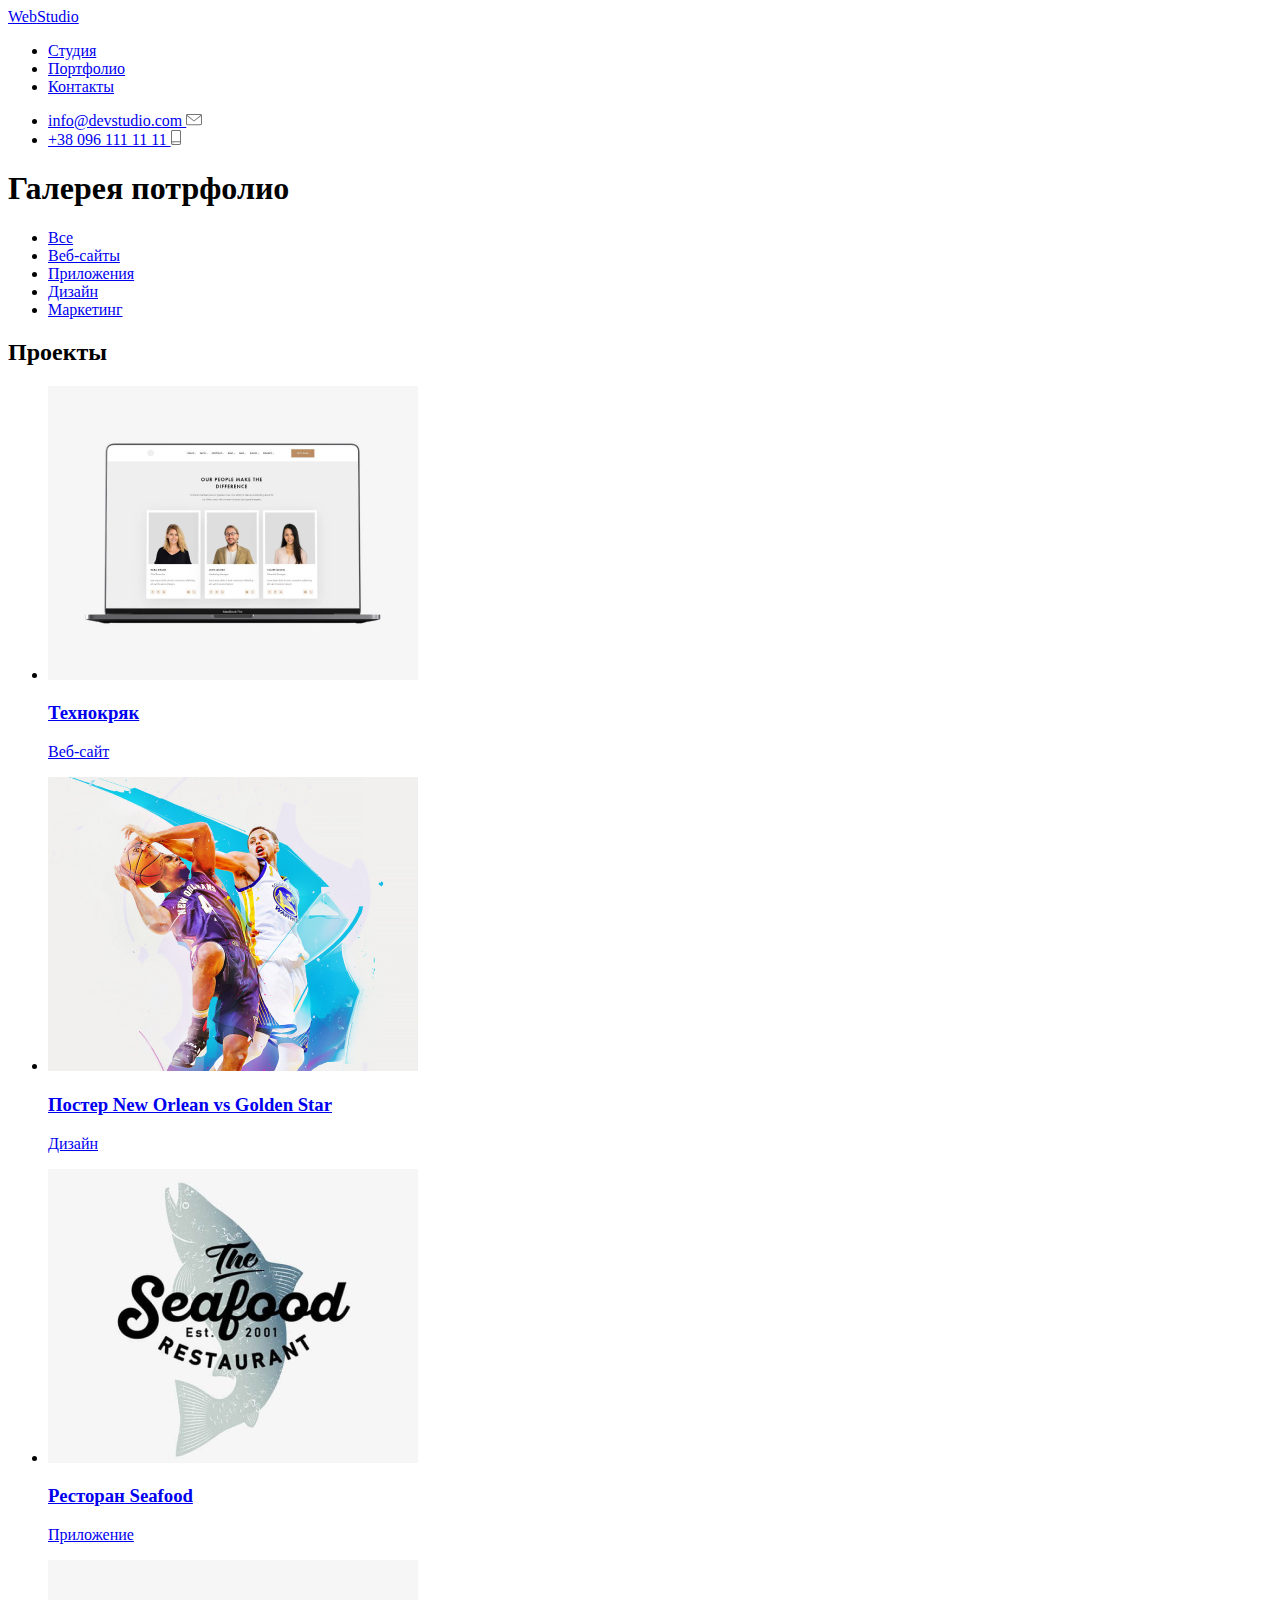
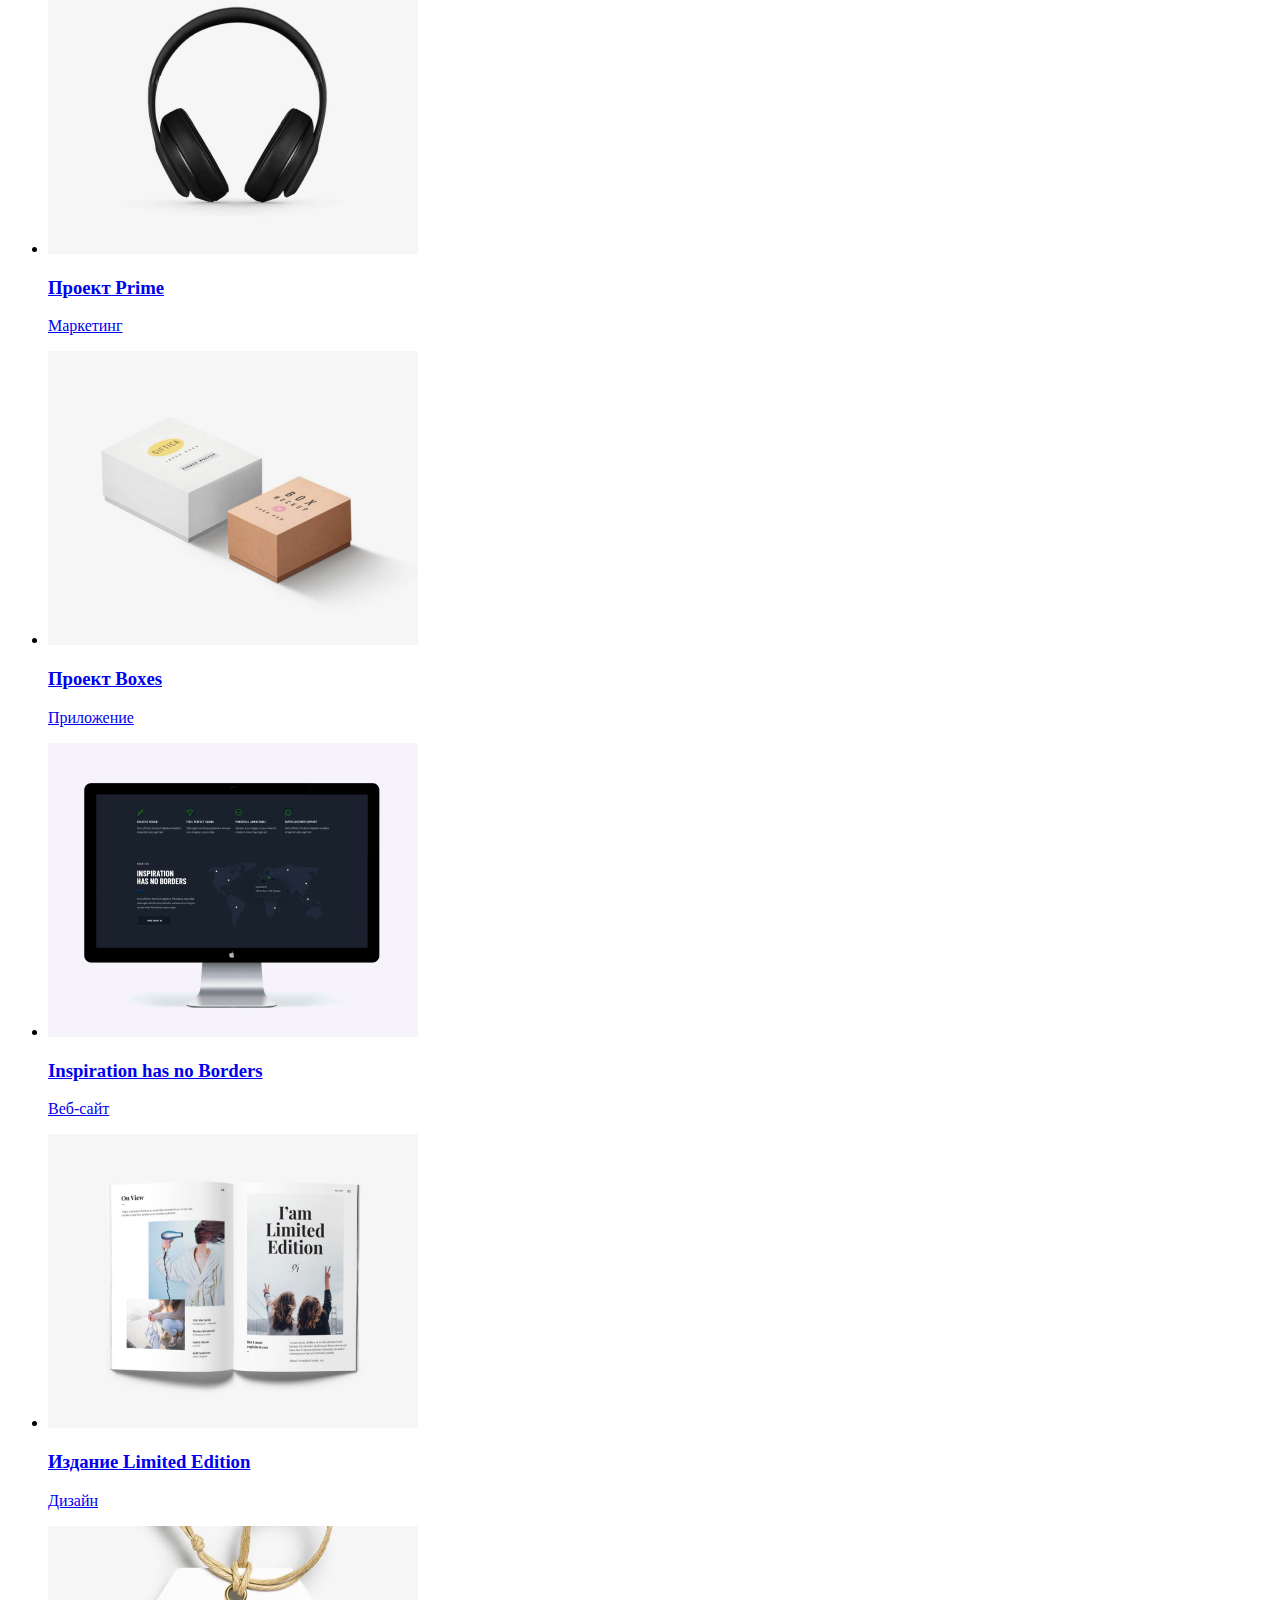
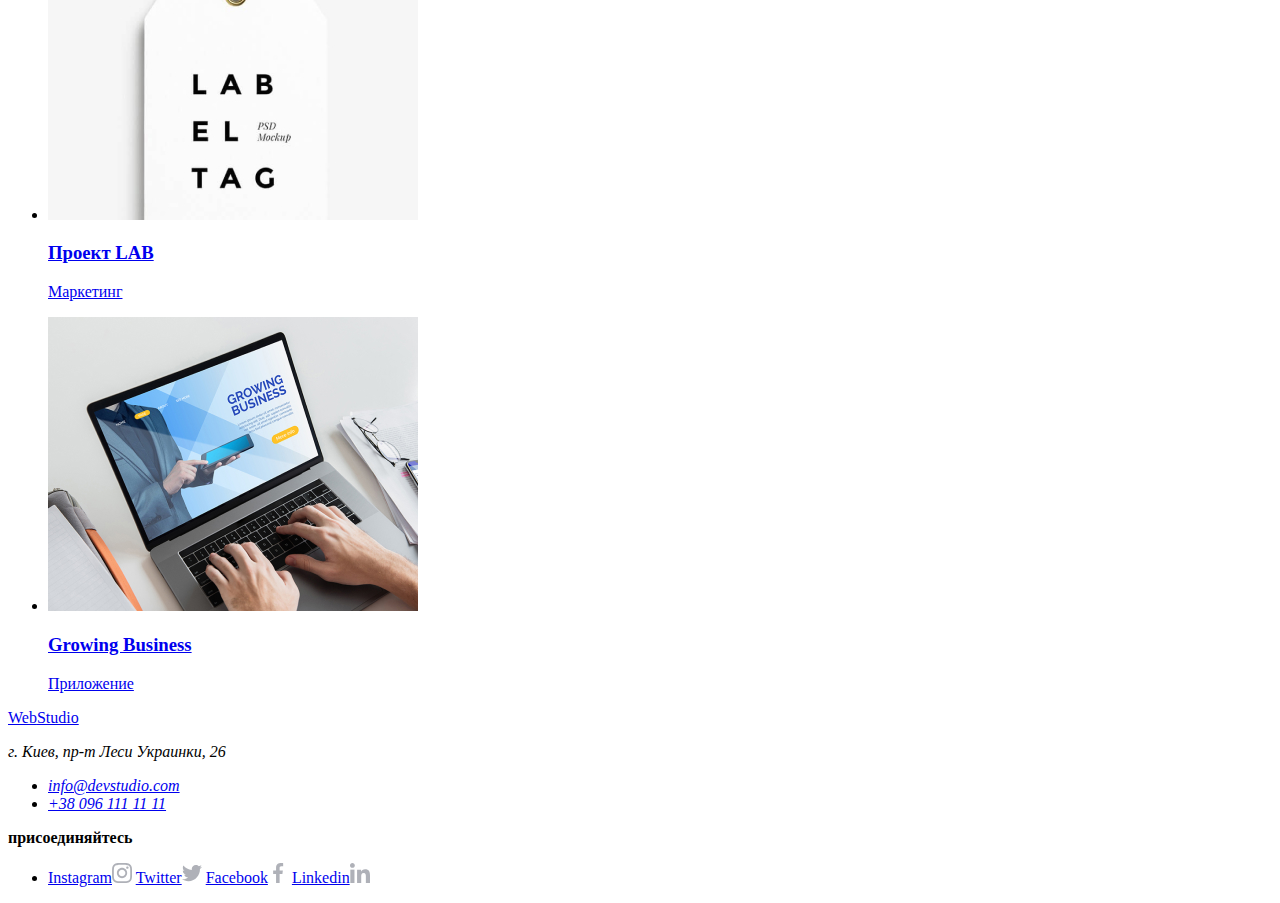
==== portfolio.html @ a134f8d4 "вёрстка Портфолио" ====
<!DOCTYPE html>
<html lang="ru">
  <head>
    <meta charset="UTF-8" />
    <meta name="viewport" content="width=device-width, initial-scale=1.0" />
    <title>Портфолио</title>
  </head>
  <body>
    <header>
      <nav>
        <a href="./index.html"> <span>Web</span>Studio </a>
        <ul>
          <li><a href="#">Студия</a></li>
          <li><a href="./portfolio.html">Портфолио</a></li>
          <li><a href="#">Контакты</a></li>
        </ul>
      </nav>
      <ul>
        <li>
          <a href="mailto:info@devstudio.com"
            >info@devstudio.com
            <img src="./images/envelope.svg" alt="Почта" />
          </a>
        </li>
        <li>
          <a href="tel:+380961111111"
            >+38 096 111 11 11
            <img src="./images/smartphone.svg" alt="Телефон" />
          </a>
        </li>
      </ul>
    </header>
    <main>
      <section>
        <!-- Скрытый заголовок -->
        <h1>Галерея потрфолио</h1>
        <nav>
          <ul>
            <li><a href="#">Все</a></li>
            <li><a href="#">Веб-сайты</a></li>
            <li><a href="#">Приложения</a></li>
            <li><a href="#">Дизайн</a></li>
            <li><a href="#">Маркетинг</a></li>
          </ul>
        </nav>
      </section>
      <section>
        <!-- Скрытый заголовок -->
        <h2>Проекты</h2>
        <nav>
          <ul>
            <li>
              <a href="#"
                ><img
                  src="./jpg-images/portfolio/img-(0).jpg"
                  alt="Технокряк"
                  width="370"
                  height="294"
                />
                <h3>Технокряк</h3>
                <p>Веб-сайт</p>
              </a>
            </li>
          </ul>
          <ul>
            <li>
              <a href="#"
                ><img
                  src="./jpg-images/portfolio/img-(1).jpg"
                  alt="Постер New Orlean vs Golden Star"
                  width="370"
                  height="294"
                />
                <h3>Постер New Orlean vs Golden Star</h3>
                <p>Дизайн</p>
              </a>
            </li>
          </ul>
          <ul>
            <li>
              <a href="#"
                ><img
                  src="./jpg-images/portfolio/img-(2).jpg"
                  alt="Ресторан Seafood"
                  width="370"
                  height="294"
                />
                <h3>Ресторан Seafood</h3>
                <p>Приложение</p>
              </a>
            </li>
          </ul>
          <ul>
            <li>
              <a href="#"
                ><img
                  src="./jpg-images/portfolio/img-(3).jpg"
                  alt="Проект Prime"
                  width="370"
                  height="294"
                />
                <h3>Проект Prime</h3>
                <p>Маркетинг</p>
              </a>
            </li>
          </ul>
          <ul>
            <li>
              <a href="#"
                ><img
                  src="./jpg-images/portfolio/img-(4).jpg"
                  alt="Технокряк"
                  width="370"
                  height="294"
                />
                <h3>Проект Boxes</h3>
                <p>Приложение</p>
              </a>
            </li>
          </ul>
          <ul>
            <li>
              <a href="#"
                ><img
                  src="./jpg-images/portfolio/img-(5).jpg"
                  alt="Inspiration has no Borders"
                  width="370"
                  height="294"
                />
                <h3>Inspiration has no Borders</h3>
                <p>Веб-сайт</p>
              </a>
            </li>
          </ul>
          <ul>
            <li>
              <a href="#"
                ><img
                  src="./jpg-images/portfolio/img-(6).jpg"
                  alt="Издание Limited Edition"
                  width="370"
                  height="294"
                />
                <h3>Издание Limited Edition</h3>
                <p>Дизайн</p>
              </a>
            </li>
          </ul>
          <ul>
            <li>
              <a href="#"
                ><img
                  src="./jpg-images/portfolio/img-(7).jpg"
                  alt="Проект LAB"
                  width="370"
                  height="294"
                />
                <h3>Проект LAB</h3>
                <p>Маркетинг</p>
              </a>
            </li>
          </ul>
          <ul>
            <li>
              <a href="#"
                ><img
                  src="./jpg-images/portfolio/img-(8).jpg"
                  alt="Growing Business"
                  width="370"
                  height="294"
                />
                <h3>Growing Business</h3>
                <p>Приложение</p>
              </a>
            </li>
          </ul>
        </nav>
      </section>
    </main>
    <footer>
      <div>
        <a href="./index.html"> <span>Web</span>Studio </a>
        <address>
          <p>г. Киев, пр-т Леси Украинки, 26</p>
          <ul>
            <li>
              <a href="mailto:info@devstudio.com ">info@devstudio.com</a>
            </li>
            <li>
              <a href="tel:+380961111111">+38 096 111 11 11 </a>
            </li>
          </ul>
        </address>
      </div>
      <div>
        <b>присоединяйтесь</b>
        <ul>
          <li>
            <a href="#" target="_blank" rel="noopened noreferrer"
              >Instagram<img src="./images/instagram2.svg" alt=""
            /></a>
            <a href="#" target="_blank" rel="noopened noreferrer"
              >Twitter<img src="./images/twitter1.svg" alt=""
            /></a>
            <a href="#" target="_blank" rel="noopened noreferrer"
              >Facebook<img src="./images/facebook1.svg" alt=""
            /></a>
            <a href="#" target="_blank" rel="noopened noreferrer"
              >Linkedin<img src="./images/linkedin1.svg" alt=""
            /></a>
          </li>
        </ul>
      </div>
      <!-- Форму подписки в футере пока не размечаю -->
    </footer>
  </body>
</html>
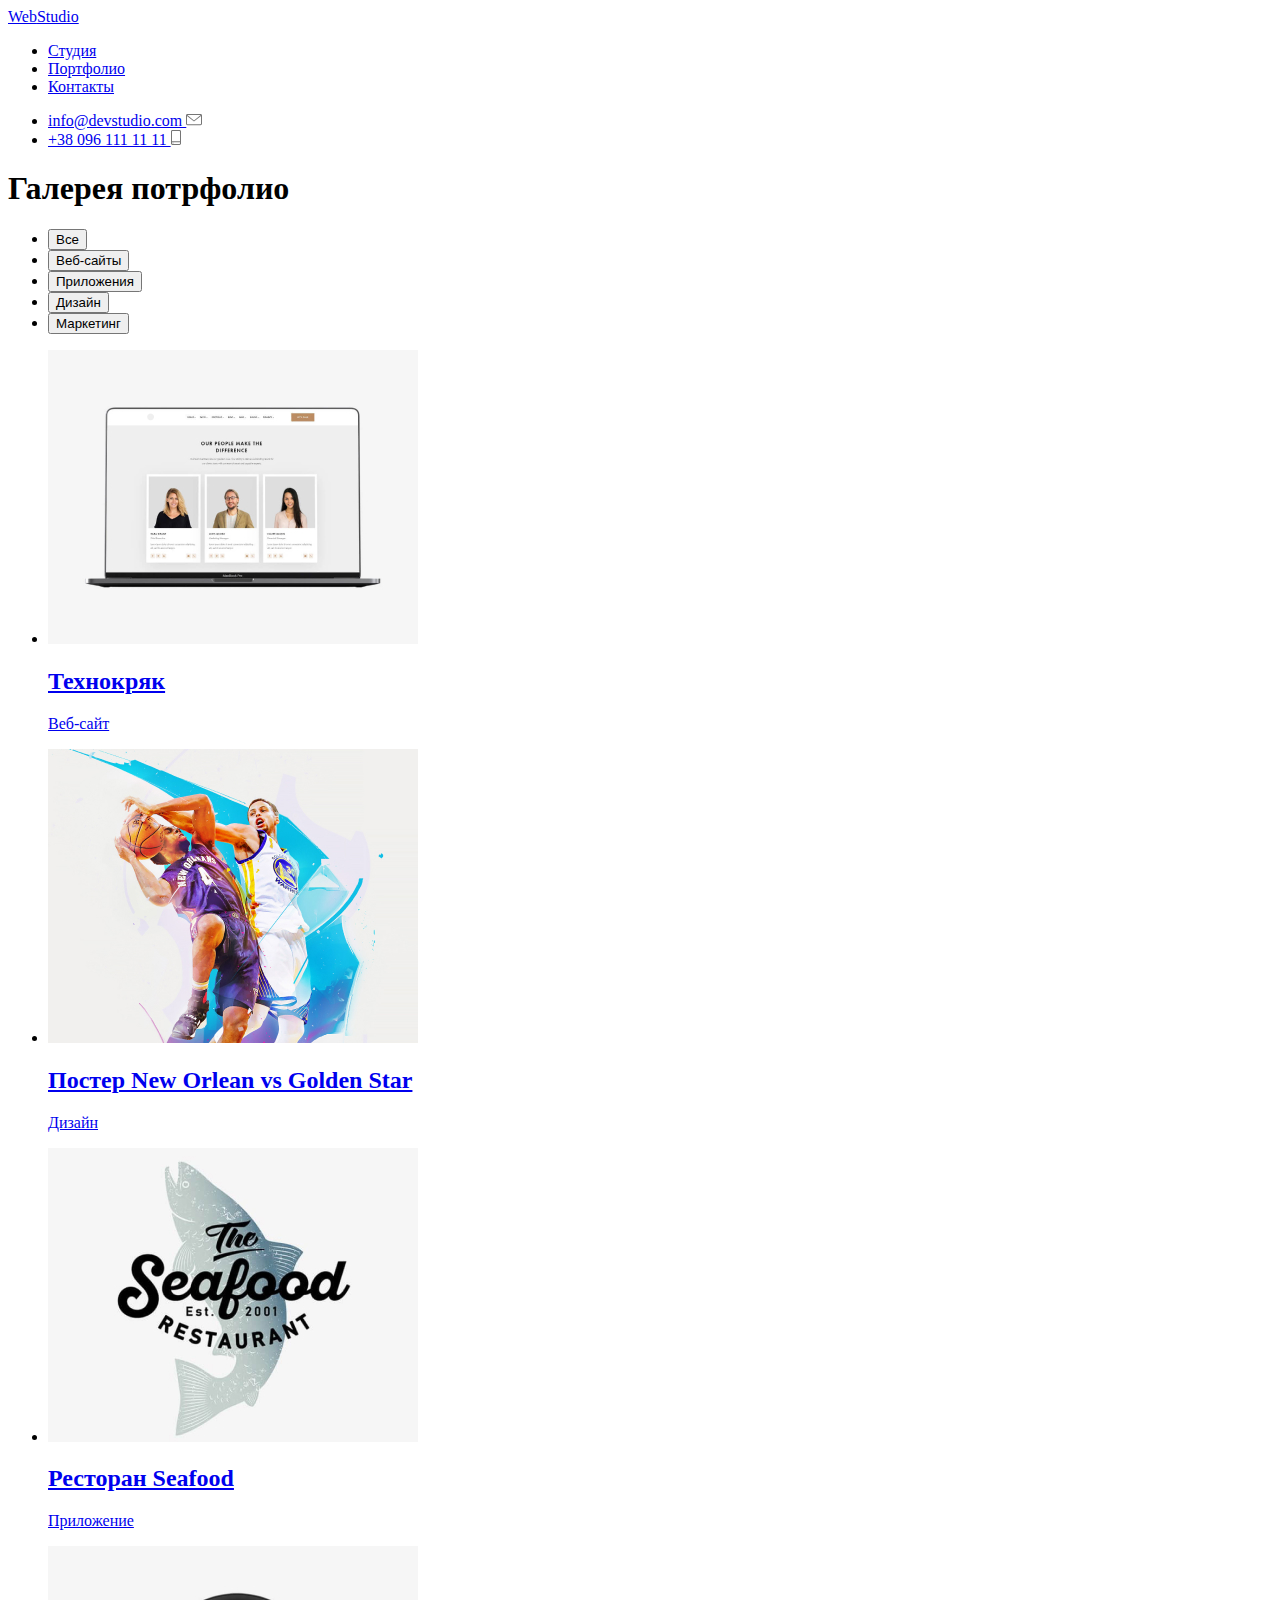
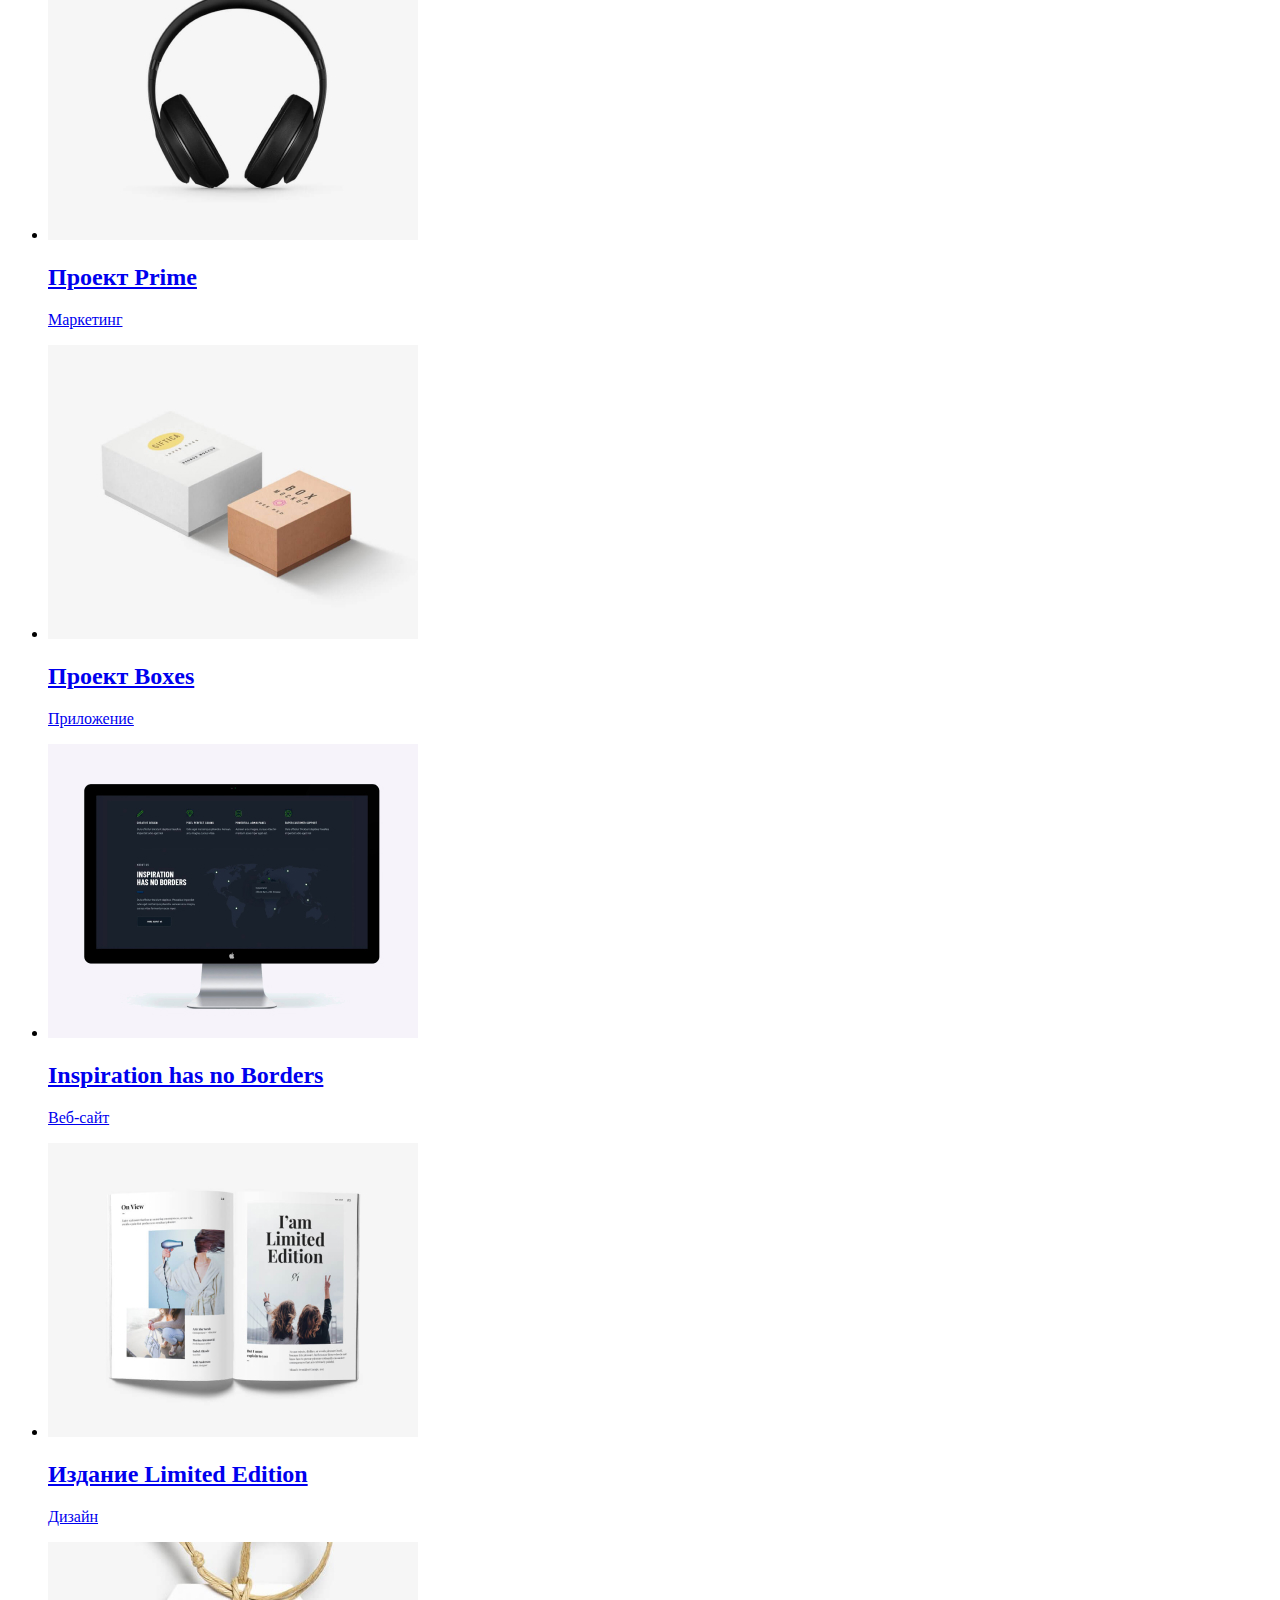
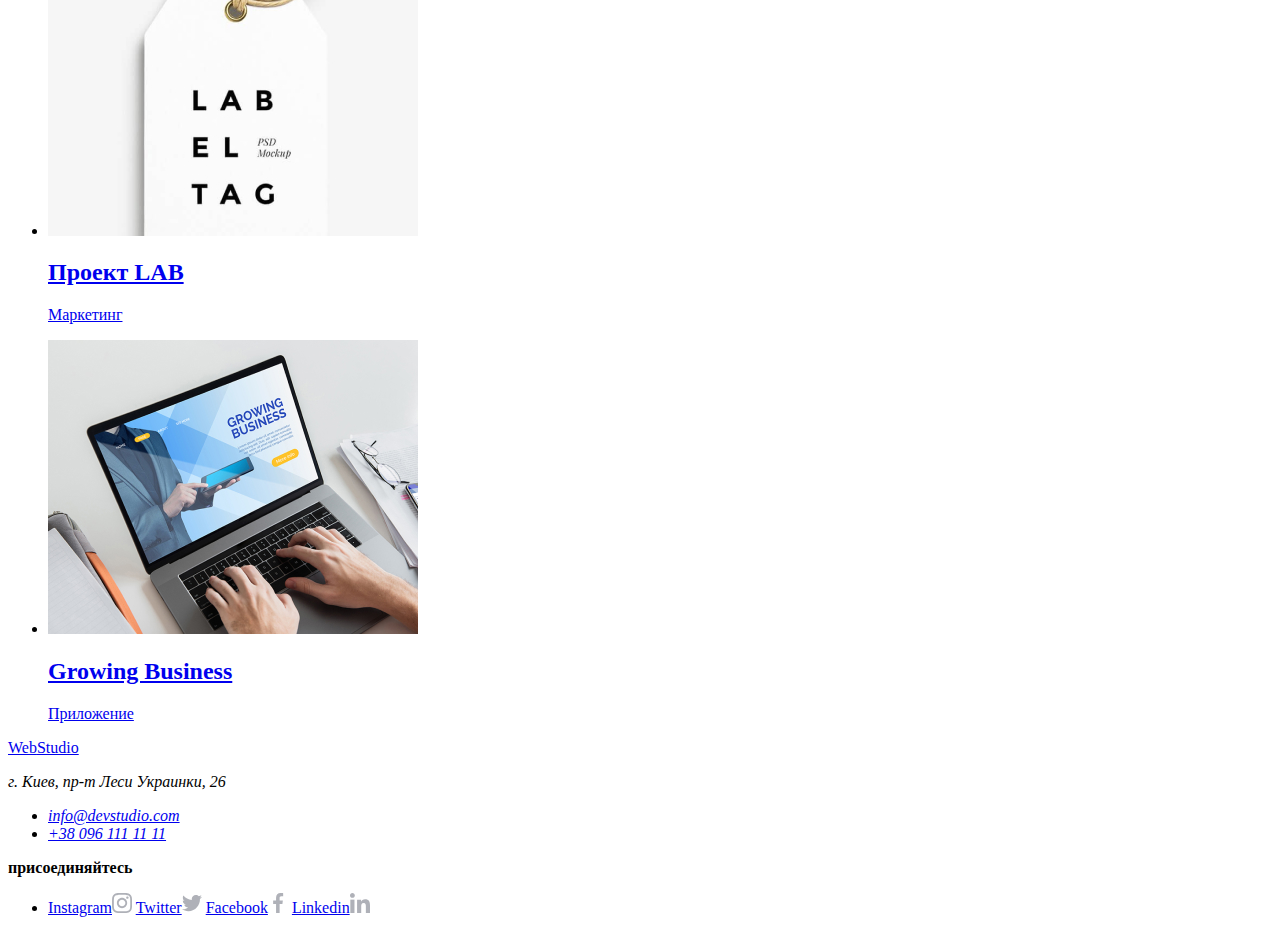
==== commit 973c46fd: "Update portfolio.html" ====
--- a/portfolio.html
+++ b/portfolio.html
@@ -36,18 +36,12 @@
         <h1>Галерея потрфолио</h1>
         <nav>
           <ul>
-            <li><a href="#">Все</a></li>
-            <li><a href="#">Веб-сайты</a></li>
-            <li><a href="#">Приложения</a></li>
-            <li><a href="#">Дизайн</a></li>
-            <li><a href="#">Маркетинг</a></li>
-          </ul>
-        </nav>
-      </section>
-      <section>
-        <!-- Скрытый заголовок -->
-        <h2>Проекты</h2>
-        <nav>
+            <li><button type="button">Все</button></li>
+            <li><button type="button">Веб-сайты</button></li>
+            <li><button type="button">Приложения</button></li>
+            <li><button type="button">Дизайн</button></li>
+            <li><button type="button">Маркетинг</button></li>
+          </ul>
           <ul>
             <li>
               <a href="#"
@@ -57,8 +51,10 @@
                   width="370"
                   height="294"
                 />
-                <h3>Технокряк</h3>
+                <h2>Технокряк</h2>
                 <p>Веб-сайт</p>
+                <!-- Переходы и анимации -->
+                <p></p>
               </a>
             </li>
           </ul>
@@ -71,8 +67,10 @@
                   width="370"
                   height="294"
                 />
-                <h3>Постер New Orlean vs Golden Star</h3>
+                <h2>Постер New Orlean vs Golden Star</h2>
                 <p>Дизайн</p>
+                <!-- Переходы и анимации -->
+                <p></p>
               </a>
             </li>
           </ul>
@@ -85,8 +83,10 @@
                   width="370"
                   height="294"
                 />
-                <h3>Ресторан Seafood</h3>
+                <h2>Ресторан Seafood</h2>
                 <p>Приложение</p>
+                <!-- Переходы и анимации -->
+                <p></p>
               </a>
             </li>
           </ul>
@@ -99,8 +99,10 @@
                   width="370"
                   height="294"
                 />
-                <h3>Проект Prime</h3>
+                <h2>Проект Prime</h2>
                 <p>Маркетинг</p>
+                <!-- Переходы и анимации -->
+                <p></p>
               </a>
             </li>
           </ul>
@@ -113,8 +115,10 @@
                   width="370"
                   height="294"
                 />
-                <h3>Проект Boxes</h3>
+                <h2>Проект Boxes</h2>
                 <p>Приложение</p>
+                <!-- Переходы и анимации -->
+                <p></p>
               </a>
             </li>
           </ul>
@@ -127,8 +131,10 @@
                   width="370"
                   height="294"
                 />
-                <h3>Inspiration has no Borders</h3>
+                <h2>Inspiration has no Borders</h2>
                 <p>Веб-сайт</p>
+                <!-- Переходы и анимации -->
+                <p></p>
               </a>
             </li>
           </ul>
@@ -141,8 +147,10 @@
                   width="370"
                   height="294"
                 />
-                <h3>Издание Limited Edition</h3>
+                <h2>Издание Limited Edition</h2>
                 <p>Дизайн</p>
+                <!-- Переходы и анимации -->
+                <p></p>
               </a>
             </li>
           </ul>
@@ -155,8 +163,10 @@
                   width="370"
                   height="294"
                 />
-                <h3>Проект LAB</h3>
+                <h2>Проект LAB</h2>
                 <p>Маркетинг</p>
+                <!-- Переходы и анимации -->
+                <p></p>
               </a>
             </li>
           </ul>
@@ -169,8 +179,10 @@
                   width="370"
                   height="294"
                 />
-                <h3>Growing Business</h3>
+                <h2>Growing Business</h2>
                 <p>Приложение</p>
+                <!-- Переходы и анимации -->
+                <p></p>
               </a>
             </li>
           </ul>
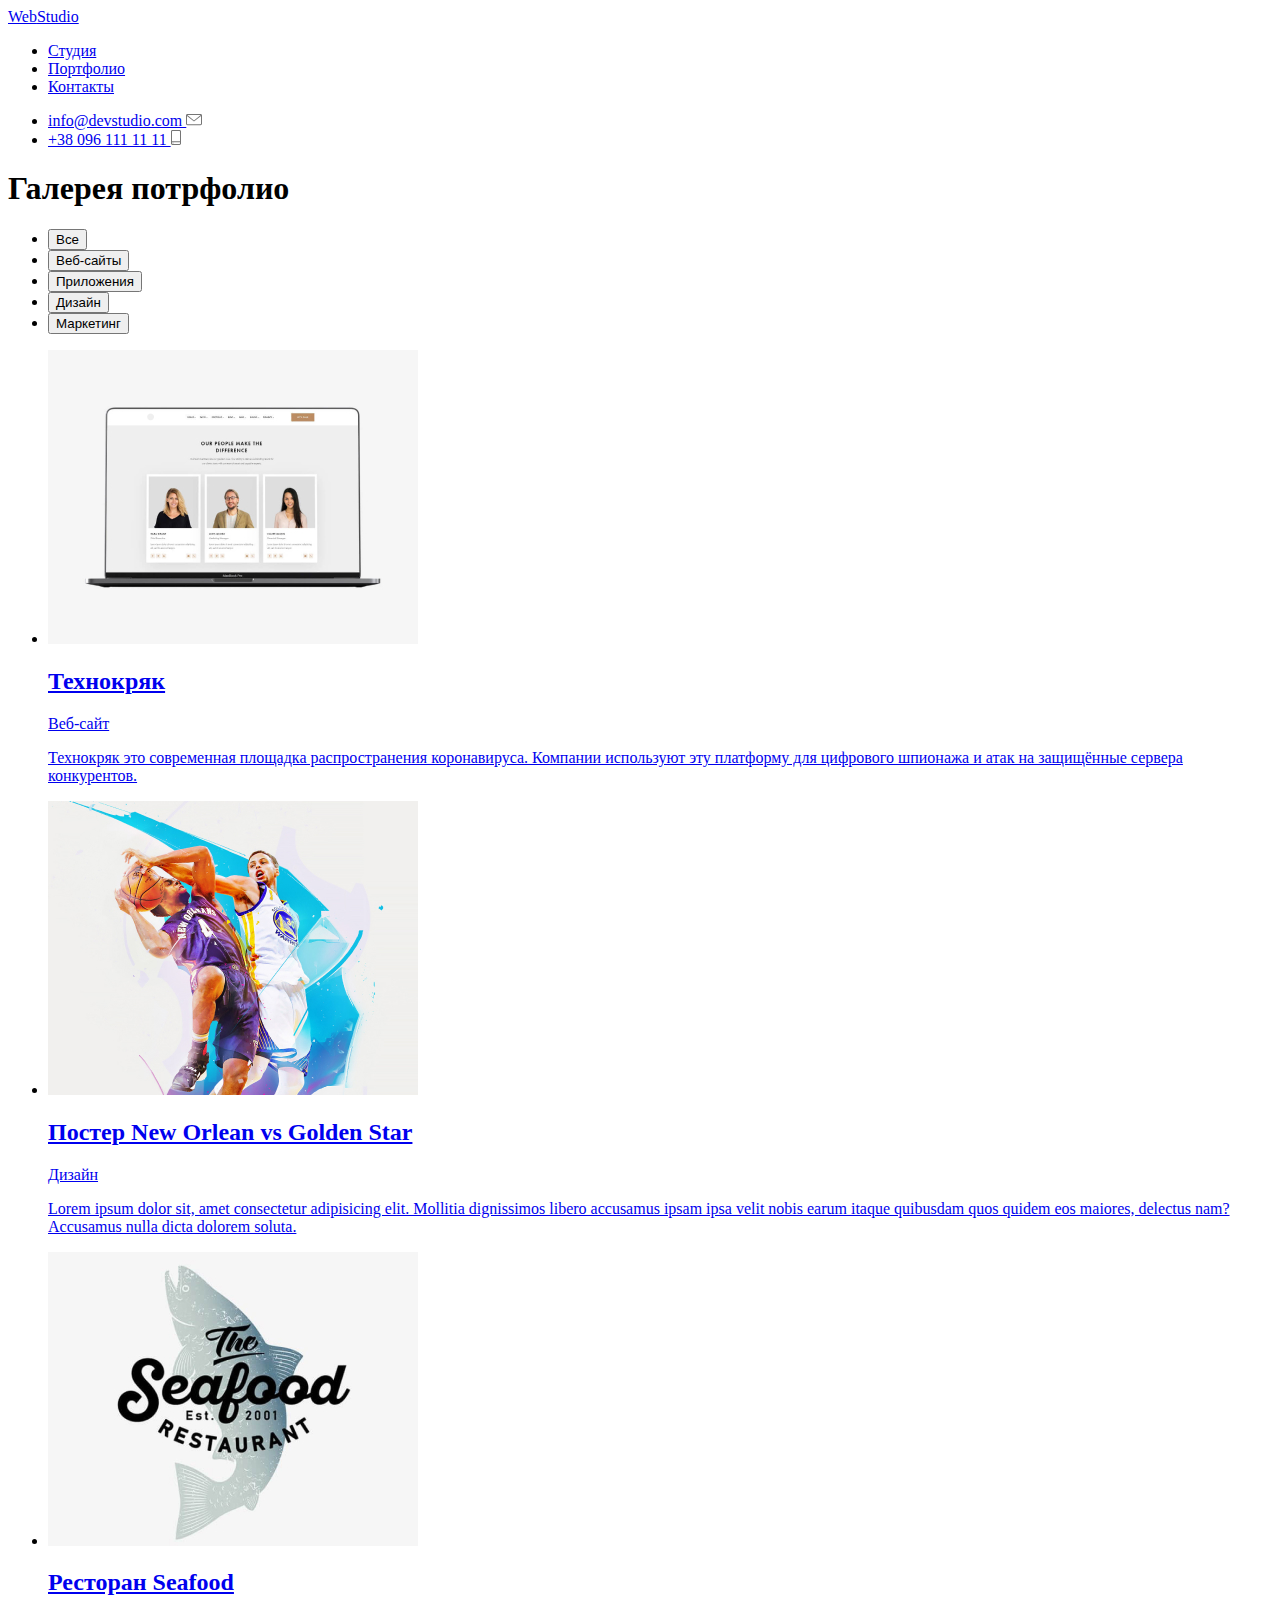
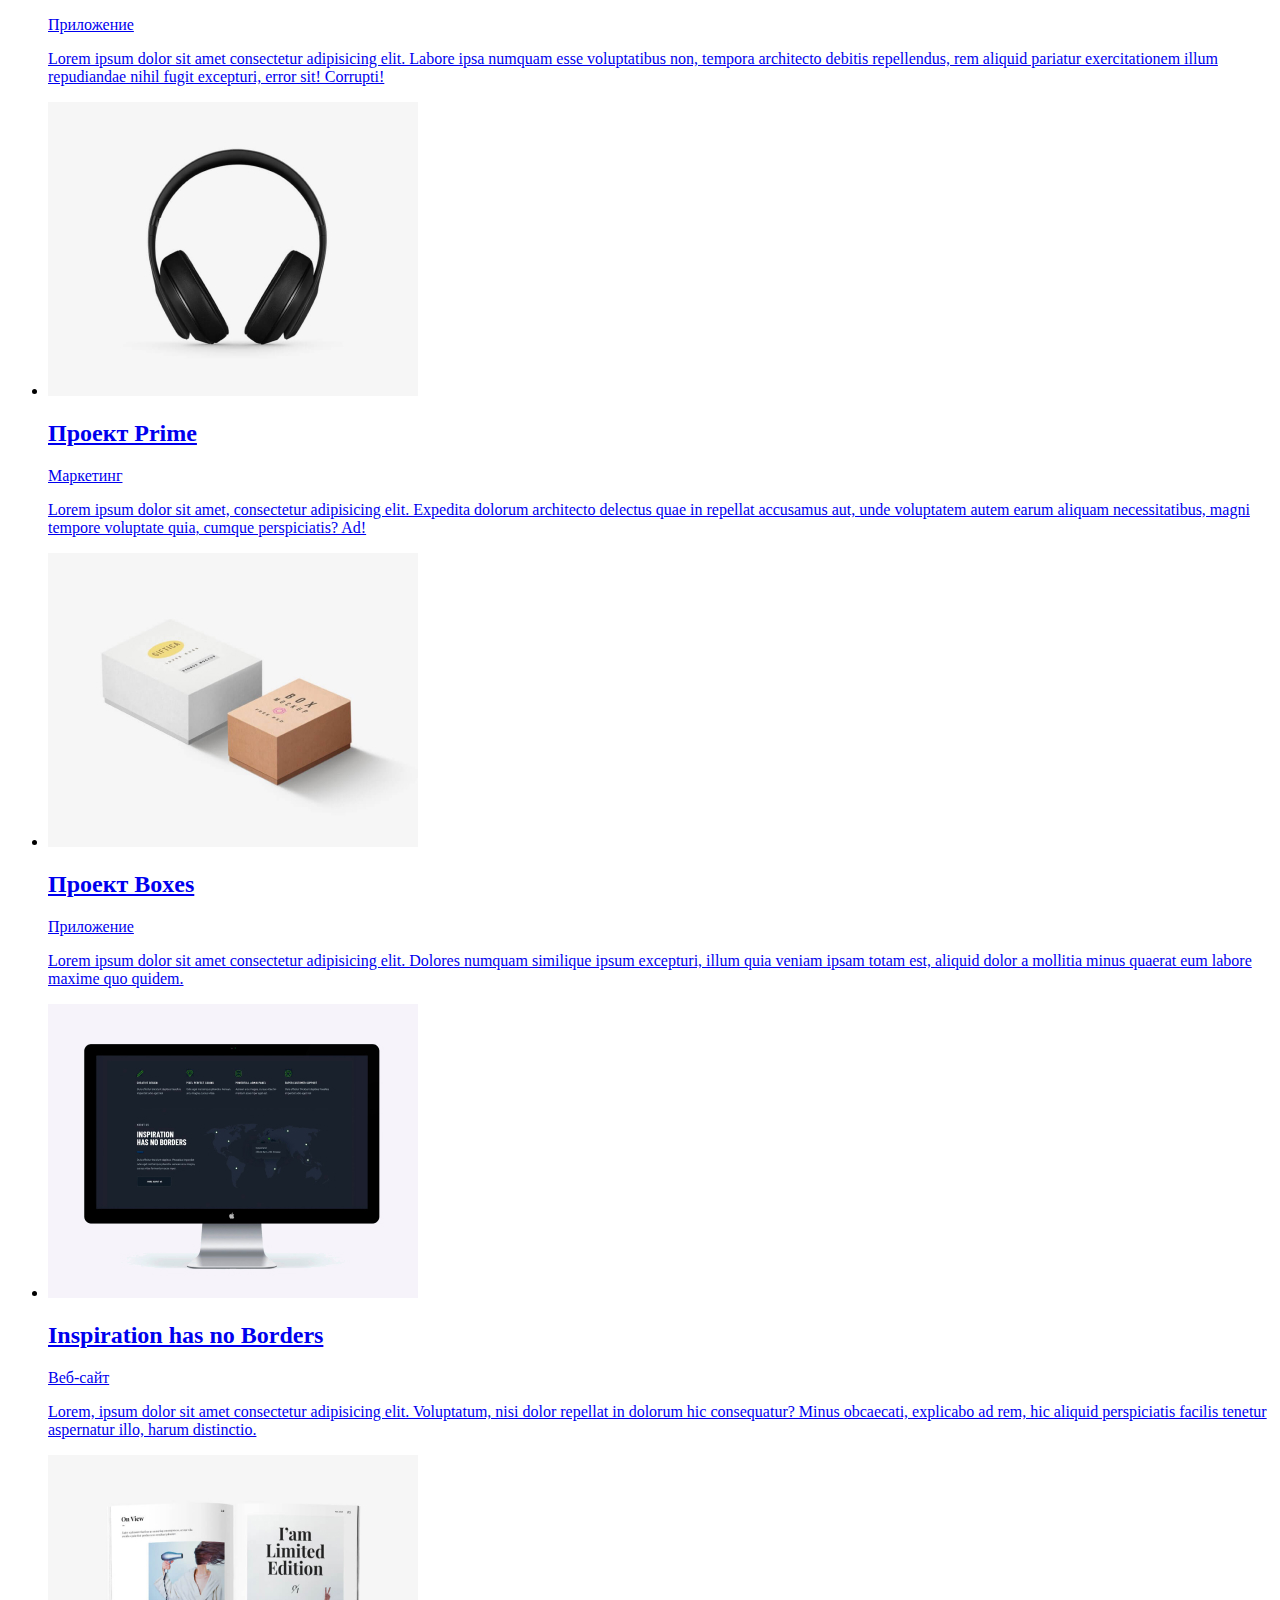
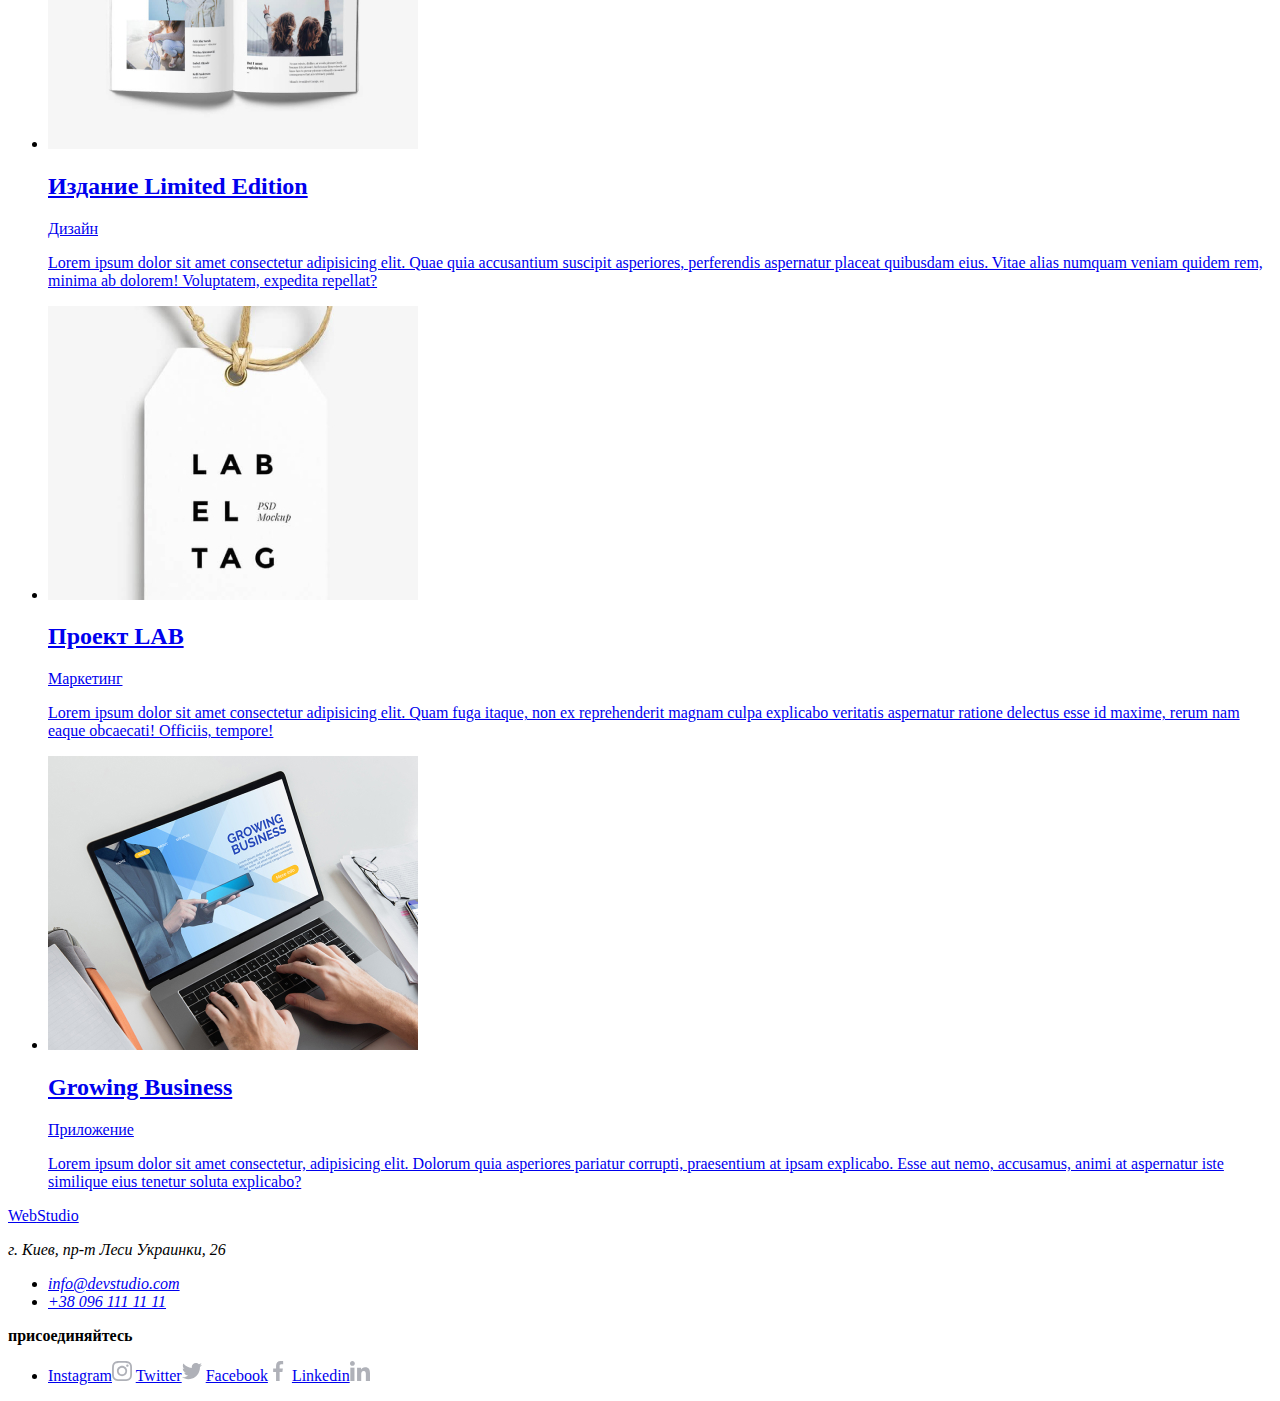
==== commit 2150bf63: "Update portfolio.html" ====
--- a/portfolio.html
+++ b/portfolio.html
@@ -54,7 +54,11 @@
                 <h2>Технокряк</h2>
                 <p>Веб-сайт</p>
                 <!-- Переходы и анимации -->
-                <p></p>
+                <p>
+                  Технокряк это современная площадка распространения
+                  коронавируса. Компании используют эту платформу для цифрового
+                  шпионажа и атак на защищённые сервера конкурентов.
+                </p>
               </a>
             </li>
           </ul>
@@ -70,7 +74,12 @@
                 <h2>Постер New Orlean vs Golden Star</h2>
                 <p>Дизайн</p>
                 <!-- Переходы и анимации -->
-                <p></p>
+                <p>
+                  Lorem ipsum dolor sit, amet consectetur adipisicing elit.
+                  Mollitia dignissimos libero accusamus ipsam ipsa velit nobis
+                  earum itaque quibusdam quos quidem eos maiores, delectus nam?
+                  Accusamus nulla dicta dolorem soluta.
+                </p>
               </a>
             </li>
           </ul>
@@ -86,7 +95,12 @@
                 <h2>Ресторан Seafood</h2>
                 <p>Приложение</p>
                 <!-- Переходы и анимации -->
-                <p></p>
+                <p>
+                  Lorem ipsum dolor sit amet consectetur adipisicing elit.
+                  Labore ipsa numquam esse voluptatibus non, tempora architecto
+                  debitis repellendus, rem aliquid pariatur exercitationem illum
+                  repudiandae nihil fugit excepturi, error sit! Corrupti!
+                </p>
               </a>
             </li>
           </ul>
@@ -102,7 +116,13 @@
                 <h2>Проект Prime</h2>
                 <p>Маркетинг</p>
                 <!-- Переходы и анимации -->
-                <p></p>
+                <p>
+                  Lorem ipsum dolor sit amet, consectetur adipisicing elit.
+                  Expedita dolorum architecto delectus quae in repellat
+                  accusamus aut, unde voluptatem autem earum aliquam
+                  necessitatibus, magni tempore voluptate quia, cumque
+                  perspiciatis? Ad!
+                </p>
               </a>
             </li>
           </ul>
@@ -118,7 +138,12 @@
                 <h2>Проект Boxes</h2>
                 <p>Приложение</p>
                 <!-- Переходы и анимации -->
-                <p></p>
+                <p>
+                  Lorem ipsum dolor sit amet consectetur adipisicing elit.
+                  Dolores numquam similique ipsum excepturi, illum quia veniam
+                  ipsam totam est, aliquid dolor a mollitia minus quaerat eum
+                  labore maxime quo quidem.
+                </p>
               </a>
             </li>
           </ul>
@@ -134,7 +159,12 @@
                 <h2>Inspiration has no Borders</h2>
                 <p>Веб-сайт</p>
                 <!-- Переходы и анимации -->
-                <p></p>
+                <p>
+                  Lorem, ipsum dolor sit amet consectetur adipisicing elit.
+                  Voluptatum, nisi dolor repellat in dolorum hic consequatur?
+                  Minus obcaecati, explicabo ad rem, hic aliquid perspiciatis
+                  facilis tenetur aspernatur illo, harum distinctio.
+                </p>
               </a>
             </li>
           </ul>
@@ -150,7 +180,12 @@
                 <h2>Издание Limited Edition</h2>
                 <p>Дизайн</p>
                 <!-- Переходы и анимации -->
-                <p></p>
+                <p>
+                  Lorem ipsum dolor sit amet consectetur adipisicing elit. Quae
+                  quia accusantium suscipit asperiores, perferendis aspernatur
+                  placeat quibusdam eius. Vitae alias numquam veniam quidem rem,
+                  minima ab dolorem! Voluptatem, expedita repellat?
+                </p>
               </a>
             </li>
           </ul>
@@ -166,7 +201,12 @@
                 <h2>Проект LAB</h2>
                 <p>Маркетинг</p>
                 <!-- Переходы и анимации -->
-                <p></p>
+                <p>
+                  Lorem ipsum dolor sit amet consectetur adipisicing elit. Quam
+                  fuga itaque, non ex reprehenderit magnam culpa explicabo
+                  veritatis aspernatur ratione delectus esse id maxime, rerum
+                  nam eaque obcaecati! Officiis, tempore!
+                </p>
               </a>
             </li>
           </ul>
@@ -182,7 +222,12 @@
                 <h2>Growing Business</h2>
                 <p>Приложение</p>
                 <!-- Переходы и анимации -->
-                <p></p>
+                <p>
+                  Lorem ipsum dolor sit amet consectetur, adipisicing elit.
+                  Dolorum quia asperiores pariatur corrupti, praesentium at
+                  ipsam explicabo. Esse aut nemo, accusamus, animi at aspernatur
+                  iste similique eius tenetur soluta explicabo?
+                </p>
               </a>
             </li>
           </ul>
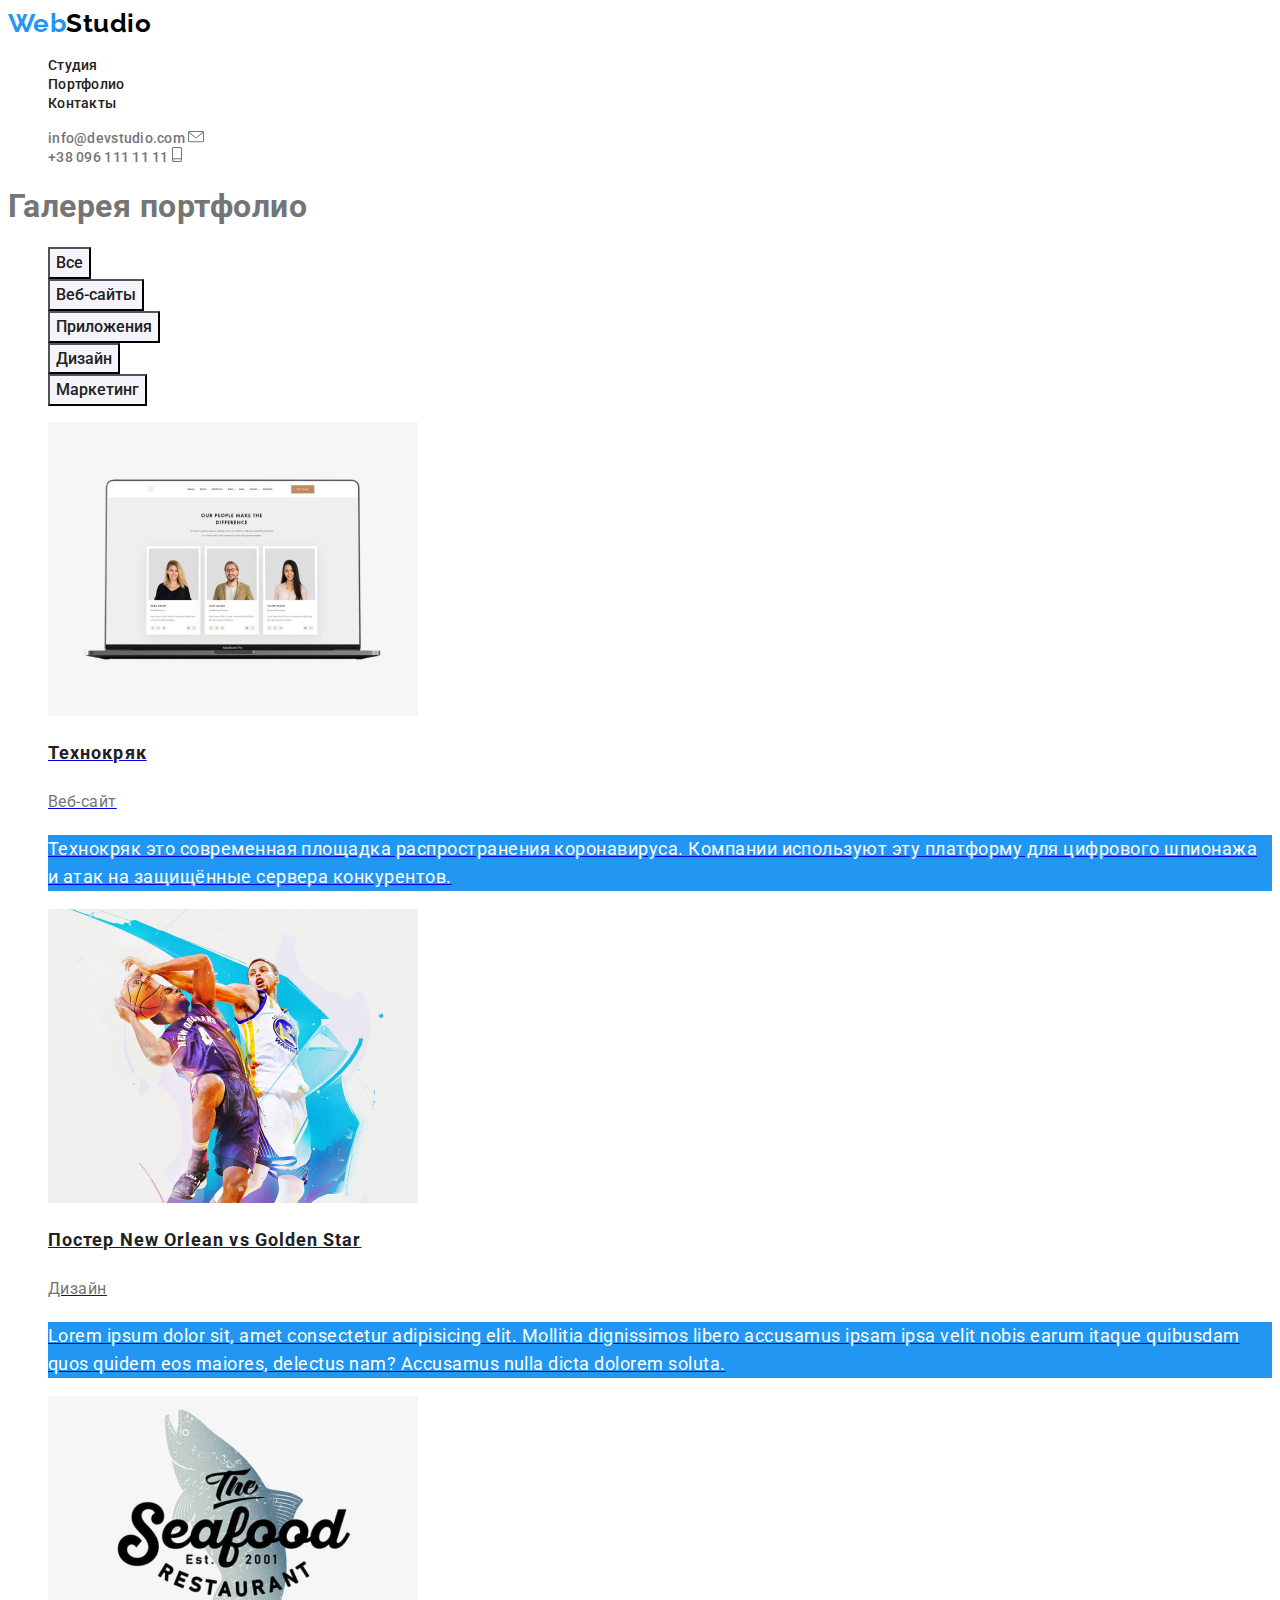
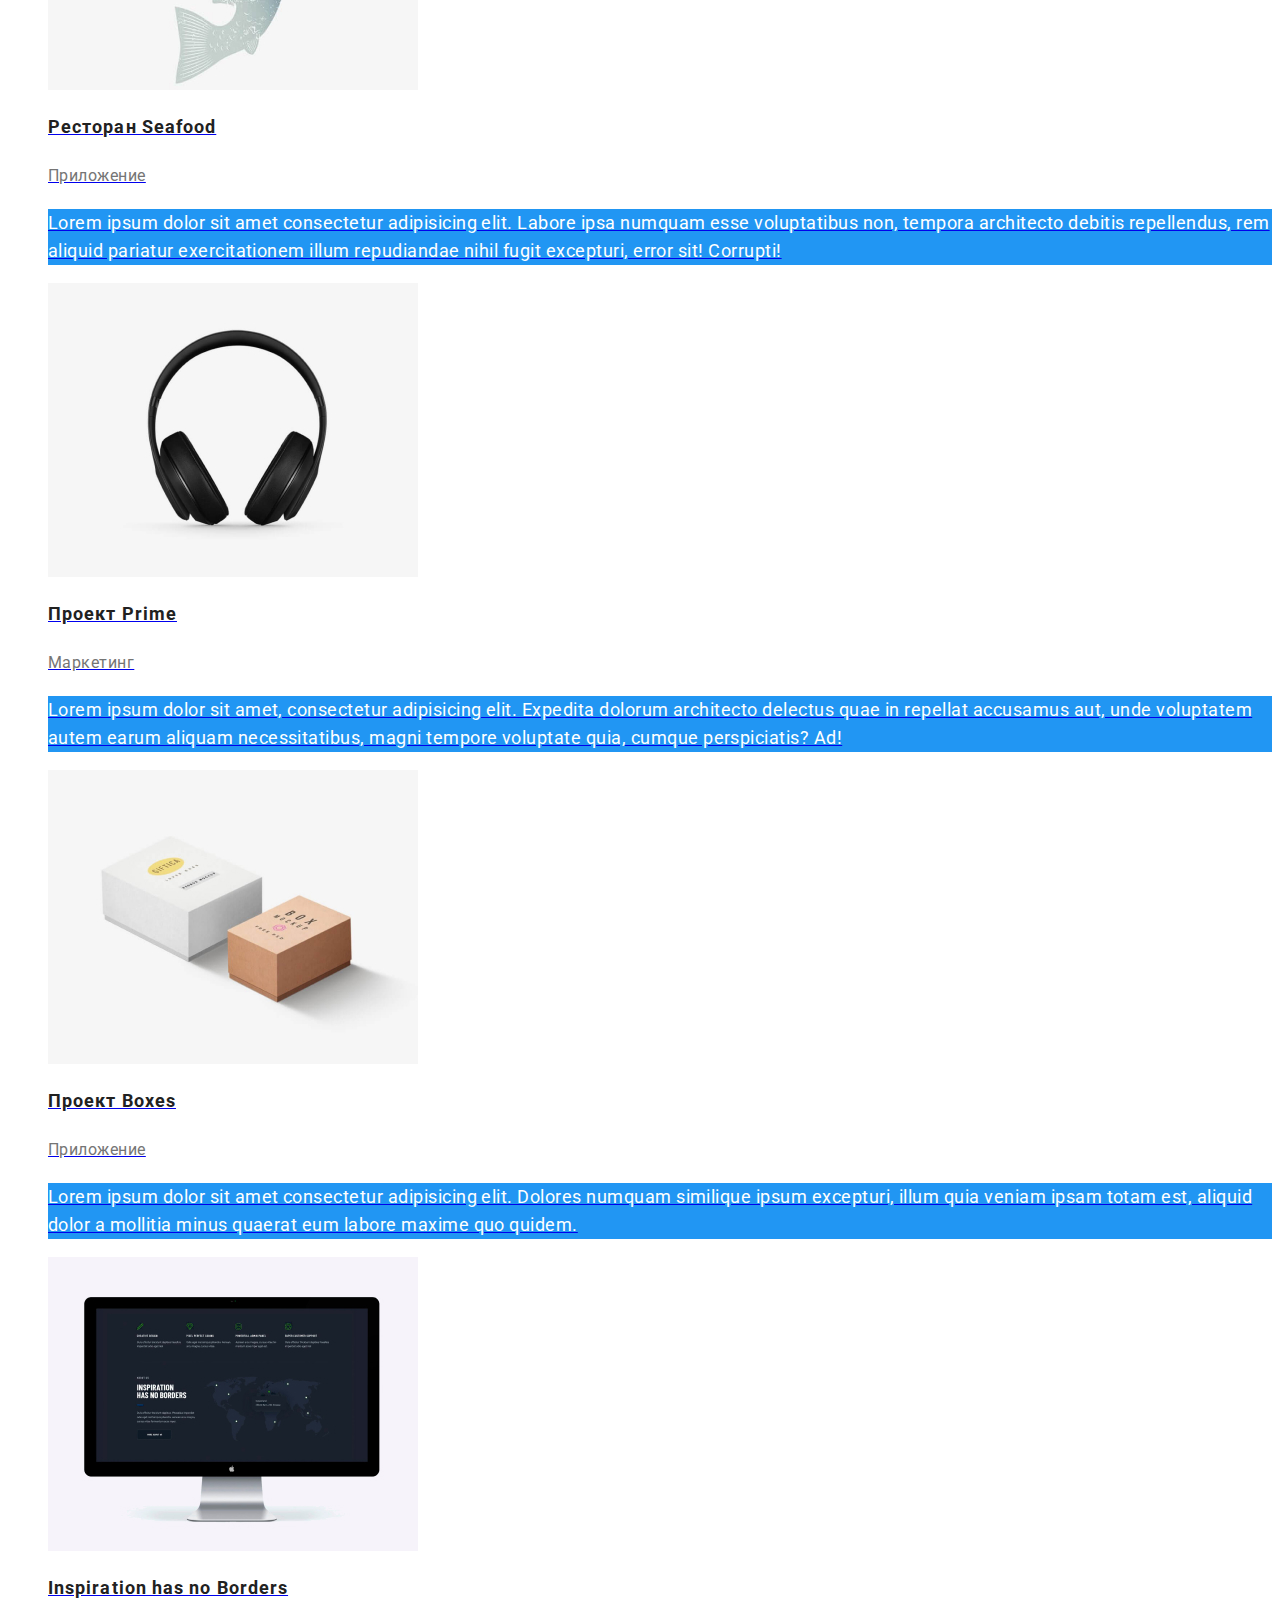
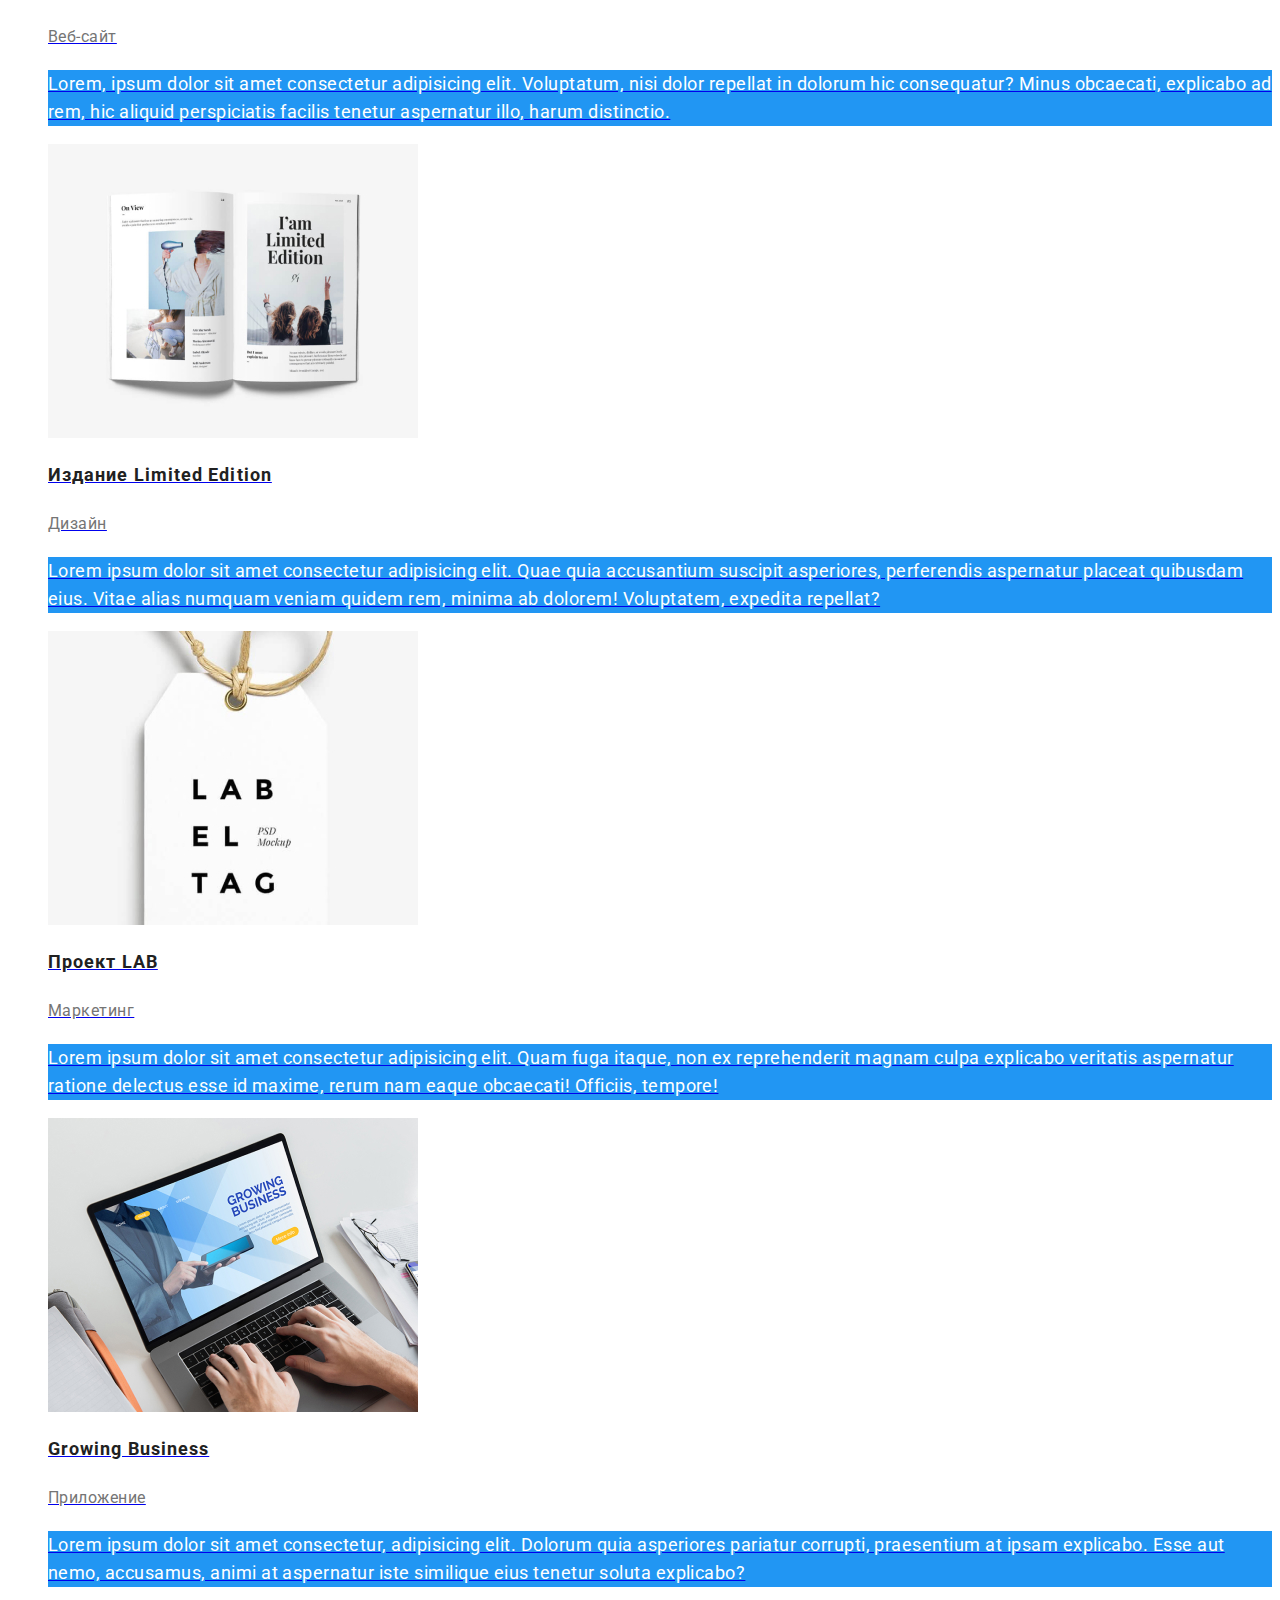
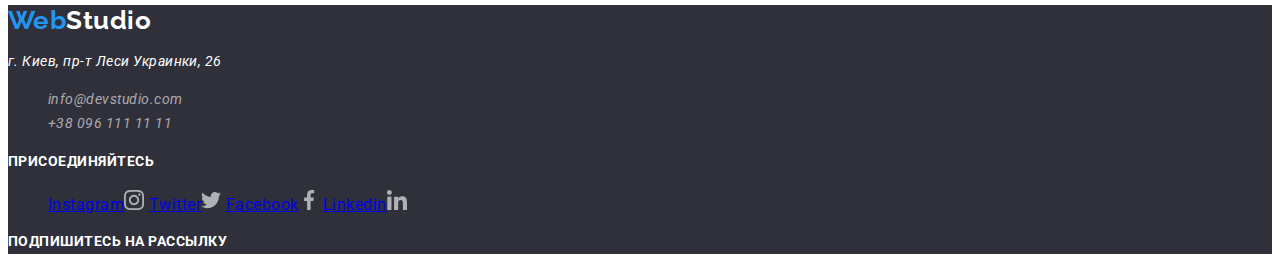
==== commit c57ec65c: "последние изменеия" ====
--- a/portfolio.html
+++ b/portfolio.html
@@ -4,26 +4,35 @@
     <meta charset="UTF-8" />
     <meta name="viewport" content="width=device-width, initial-scale=1.0" />
     <title>Портфолио</title>
+    <link
+      rel="stylesheet"
+      href="./normalize.css _ normalize.css в master · necolas _ normalize.css.html"
+    />
+    <link rel="stylesheet" href="./CSS/portfolio.css" />
+    <link
+      href="https://fonts.googleapis.com/css2?family=Raleway:wght@700&family=Roboto:wght@400;500;700;900&display=swap"
+      rel="stylesheet"
+    />
   </head>
   <body>
     <header>
       <nav>
-        <a href="./index.html"> <span>Web</span>Studio </a>
-        <ul>
-          <li><a href="#">Студия</a></li>
-          <li><a href="./portfolio.html">Портфолио</a></li>
-          <li><a href="#">Контакты</a></li>
+        <a href="./index.html" class="logo"> <span>Web</span>Studio </a>
+        <ul class="site-nav">
+          <li><a href="#" class="link">Студия</a></li>
+          <li><a href="#" class="link">Портфолио</a></li>
+          <li><a href="#" class="link">Контакты</a></li>
         </ul>
       </nav>
-      <ul>
+      <ul class="contact-nav">
         <li>
-          <a href="mailto:info@devstudio.com"
+          <a class="link" href="mailto:info@devstudio.com"
             >info@devstudio.com
             <img src="./images/envelope.svg" alt="Почта" />
           </a>
         </li>
         <li>
-          <a href="tel:+380961111111"
+          <a class="link" href="tel:+380961111111"
             >+38 096 111 11 11
             <img src="./images/smartphone.svg" alt="Телефон" />
           </a>
@@ -33,14 +42,16 @@
     <main>
       <section>
         <!-- Скрытый заголовок -->
-        <h1>Галерея потрфолио</h1>
+        <h1>Галерея портфолио</h1>
         <nav>
           <ul>
-            <li><button type="button">Все</button></li>
-            <li><button type="button">Веб-сайты</button></li>
-            <li><button type="button">Приложения</button></li>
-            <li><button type="button">Дизайн</button></li>
-            <li><button type="button">Маркетинг</button></li>
+            <li><button type="button" class="button-nav">Все</button></li>
+            <li><button type="button" class="button-nav">Веб-сайты</button></li>
+            <li>
+              <button type="button" class="button-nav">Приложения</button>
+            </li>
+            <li><button type="button" class="button-nav">Дизайн</button></li>
+            <li><button type="button" class="button-nav">Маркетинг</button></li>
           </ul>
           <ul>
             <li>
@@ -51,10 +62,10 @@
                   width="370"
                   height="294"
                 />
-                <h2>Технокряк</h2>
-                <p>Веб-сайт</p>
-                <!-- Переходы и анимации -->
-                <p>
+                <h2 class="title">Технокряк</h2>
+                <p class="list">Веб-сайт</p>
+                <!-- Переходы и анимации -->
+                <p class="text">
                   Технокряк это современная площадка распространения
                   коронавируса. Компании используют эту платформу для цифрового
                   шпионажа и атак на защищённые сервера конкурентов.
@@ -71,10 +82,10 @@
                   width="370"
                   height="294"
                 />
-                <h2>Постер New Orlean vs Golden Star</h2>
-                <p>Дизайн</p>
-                <!-- Переходы и анимации -->
-                <p>
+                <h2 class="title">Постер New Orlean vs Golden Star</h2>
+                <p class="list">Дизайн</p>
+                <!-- Переходы и анимации -->
+                <p class="text">
                   Lorem ipsum dolor sit, amet consectetur adipisicing elit.
                   Mollitia dignissimos libero accusamus ipsam ipsa velit nobis
                   earum itaque quibusdam quos quidem eos maiores, delectus nam?
@@ -92,10 +103,10 @@
                   width="370"
                   height="294"
                 />
-                <h2>Ресторан Seafood</h2>
-                <p>Приложение</p>
-                <!-- Переходы и анимации -->
-                <p>
+                <h2 class="title">Ресторан Seafood</h2>
+                <p class="list">Приложение</p>
+                <!-- Переходы и анимации -->
+                <p class="text">
                   Lorem ipsum dolor sit amet consectetur adipisicing elit.
                   Labore ipsa numquam esse voluptatibus non, tempora architecto
                   debitis repellendus, rem aliquid pariatur exercitationem illum
@@ -113,10 +124,10 @@
                   width="370"
                   height="294"
                 />
-                <h2>Проект Prime</h2>
-                <p>Маркетинг</p>
-                <!-- Переходы и анимации -->
-                <p>
+                <h2 class="title">Проект Prime</h2>
+                <p class="list">Маркетинг</p>
+                <!-- Переходы и анимации -->
+                <p class="text">
                   Lorem ipsum dolor sit amet, consectetur adipisicing elit.
                   Expedita dolorum architecto delectus quae in repellat
                   accusamus aut, unde voluptatem autem earum aliquam
@@ -135,10 +146,10 @@
                   width="370"
                   height="294"
                 />
-                <h2>Проект Boxes</h2>
-                <p>Приложение</p>
-                <!-- Переходы и анимации -->
-                <p>
+                <h2 class="title">Проект Boxes</h2>
+                <p class="list">Приложение</p>
+                <!-- Переходы и анимации -->
+                <p class="text">
                   Lorem ipsum dolor sit amet consectetur adipisicing elit.
                   Dolores numquam similique ipsum excepturi, illum quia veniam
                   ipsam totam est, aliquid dolor a mollitia minus quaerat eum
@@ -156,10 +167,10 @@
                   width="370"
                   height="294"
                 />
-                <h2>Inspiration has no Borders</h2>
-                <p>Веб-сайт</p>
-                <!-- Переходы и анимации -->
-                <p>
+                <h2 class="title">Inspiration has no Borders</h2>
+                <p class="list">Веб-сайт</p>
+                <!-- Переходы и анимации -->
+                <p class="text">
                   Lorem, ipsum dolor sit amet consectetur adipisicing elit.
                   Voluptatum, nisi dolor repellat in dolorum hic consequatur?
                   Minus obcaecati, explicabo ad rem, hic aliquid perspiciatis
@@ -177,10 +188,10 @@
                   width="370"
                   height="294"
                 />
-                <h2>Издание Limited Edition</h2>
-                <p>Дизайн</p>
-                <!-- Переходы и анимации -->
-                <p>
+                <h2 class="title">Издание Limited Edition</h2>
+                <p class="list">Дизайн</p>
+                <!-- Переходы и анимации -->
+                <p class="text">
                   Lorem ipsum dolor sit amet consectetur adipisicing elit. Quae
                   quia accusantium suscipit asperiores, perferendis aspernatur
                   placeat quibusdam eius. Vitae alias numquam veniam quidem rem,
@@ -198,10 +209,10 @@
                   width="370"
                   height="294"
                 />
-                <h2>Проект LAB</h2>
-                <p>Маркетинг</p>
-                <!-- Переходы и анимации -->
-                <p>
+                <h2 class="title">Проект LAB</h2>
+                <p class="list">Маркетинг</p>
+                <!-- Переходы и анимации -->
+                <p class="text">
                   Lorem ipsum dolor sit amet consectetur adipisicing elit. Quam
                   fuga itaque, non ex reprehenderit magnam culpa explicabo
                   veritatis aspernatur ratione delectus esse id maxime, rerum
@@ -219,10 +230,10 @@
                   width="370"
                   height="294"
                 />
-                <h2>Growing Business</h2>
-                <p>Приложение</p>
-                <!-- Переходы и анимации -->
-                <p>
+                <h2 class="title">Growing Business</h2>
+                <p class="list">Приложение</p>
+                <!-- Переходы и анимации -->
+                <p class="text">
                   Lorem ipsum dolor sit amet consectetur, adipisicing elit.
                   Dolorum quia asperiores pariatur corrupti, praesentium at
                   ipsam explicabo. Esse aut nemo, accusamus, animi at aspernatur
@@ -234,23 +245,19 @@
         </nav>
       </section>
     </main>
-    <footer>
+    <footer class="footer">
       <div>
-        <a href="./index.html"> <span>Web</span>Studio </a>
+        <a href="./index.html" class="footer-logo"> <span>Web</span>Studio </a>
         <address>
-          <p>г. Киев, пр-т Леси Украинки, 26</p>
-          <ul>
-            <li>
-              <a href="mailto:info@devstudio.com ">info@devstudio.com</a>
-            </li>
-            <li>
-              <a href="tel:+380961111111">+38 096 111 11 11 </a>
-            </li>
+          <p class="footer-contact">г. Киев, пр-т Леси Украинки, 26</p>
+          <ul class="footer-contact-list">
+            <li>info@devstudio.com</li>
+            <li>+38 096 111 11 11</li>
           </ul>
         </address>
       </div>
       <div>
-        <b>присоединяйтесь</b>
+        <b class="footer-appeal">присоединяйтесь</b>
         <ul>
           <li>
             <a href="#" target="_blank" rel="noopened noreferrer"
@@ -269,6 +276,9 @@
         </ul>
       </div>
       <!-- Форму подписки в футере пока не размечаю -->
+      <div>
+        <b class="footer-appeal">Подпишитесь на рассылку</b>
+      </div>
     </footer>
   </body>
 </html>
--- a/CSS/portfolio.css
+++ b/CSS/portfolio.css
@@ -0,0 +1,150 @@
+:root {
+  --primary-text-color: #757575;
+  --title-text-color: #212121;
+  --accent-color: #2196f3;
+  --primery-background-color: #ffffff;
+}
+/* МОЯ ПАЛИТРА */
+/* Цвет лого #000000; #2196F3; */
+/* Цвет основного текста #212121; */
+/* Вторичный цвет текста  #757575; */
+/* Акцент #2196F3; */
+/* Фон страницы белый #FFFFFF; */
+/* Вторичный фон #F5F4FA; */
+/* вторичный фон 2 rgba(47, 48, 58, 0.8) */
+/* Фон футера #2F303A; */
+/* Цвет лого соцсетей #AFB1B8; */
+/* Цвет адреса и телефона в футере rgba(255, 255, 255, 0.6) */
+
+body {
+  background-color: var(--primery-background-color);
+  color: var(--primary-text-color);
+
+  font-family: Roboto, sans-serif;
+  letter-spacing: 0.03em;
+}
+ul {
+  list-style: none;
+}
+
+span {
+  color: var(--accent-color);
+}
+button {
+  font-family: inherit;
+}
+
+/* Логотип */
+.logo {
+  color: #000000;
+
+  font-family: Raleway, sans-serif;
+  font-weight: 700;
+  font-size: 26px;
+  line-height: 1.19;
+  text-decoration: none;
+  list-style: none;
+}
+.logo:hover,
+.logo:focus {
+  color: var(--accent-color);
+}
+
+/* Стилизация навигации сайта */
+.site-nav .link {
+  color: var(--title-text-color);
+
+  font-weight: 500;
+  font-size: 14px;
+  line-height: 1.14;
+  letter-spacing: 0.02em;
+  text-decoration: none;
+}
+.site-nav .link:hover,
+.site-nav .link:focus {
+  color: var(--accent-color);
+}
+.contact-nav .link {
+  color: var(--primary-text-color);
+
+  font-weight: 500;
+  font-size: 14px;
+  line-height: 1.14;
+  letter-spacing: 0.02em;
+  text-decoration: none;
+}
+.contact-nav .link:hover,
+.contact-nav .link:focus {
+  color: var(--accent-color);
+}
+/* Оформление кнопок */
+
+.button-nav {
+  color: var(--title-text-color);
+  background-color: #f5f4fa;
+
+  font-weight: 500;
+  font-size: 16px;
+  line-height: 1.62;
+  text-align: center;
+}
+/* Галерея портфолио */
+.title {
+  color: var(--title-text-color);
+
+  font-weight: 700;
+  font-size: 18px;
+  line-height: 2;
+  letter-spacing: 0.06em;
+}
+.list {
+  color: var(--primary-text-color);
+
+  font-size: 16px;
+  line-height: 1.87;
+}
+.text {
+  color: var(--primery-background-color);
+  background-color: var(--accent-color);
+
+  font-size: 18px;
+  line-height: 1.56;
+}
+
+/* Футер */
+footer {
+  color: var(--primery-background-color);
+  background-color: #2f303a;
+}
+address {
+  color: var(--primery-background-color);
+}
+.footer-logo {
+  color: var(--primery-background-color);
+
+  font-family: Raleway, sans-serif;
+  font-weight: 700;
+  font-size: 26px;
+  line-height: 1.19;
+  text-decoration: none;
+}
+.footer-logo:hover,
+.footer-logo:focus {
+  color: var(--accent-color);
+}
+
+.footer-contact {
+  font-size: 14px;
+  line-height: 1.71;
+}
+.footer-contact-list {
+  color: rgba(255, 255, 255, 0.6);
+
+  font-size: 14px;
+  line-height: 1.71;
+}
+.footer-appeal {
+  font-weight: 700;
+  font-size: 14px;
+  line-height: 1.71;
+  text-transform: uppercase;
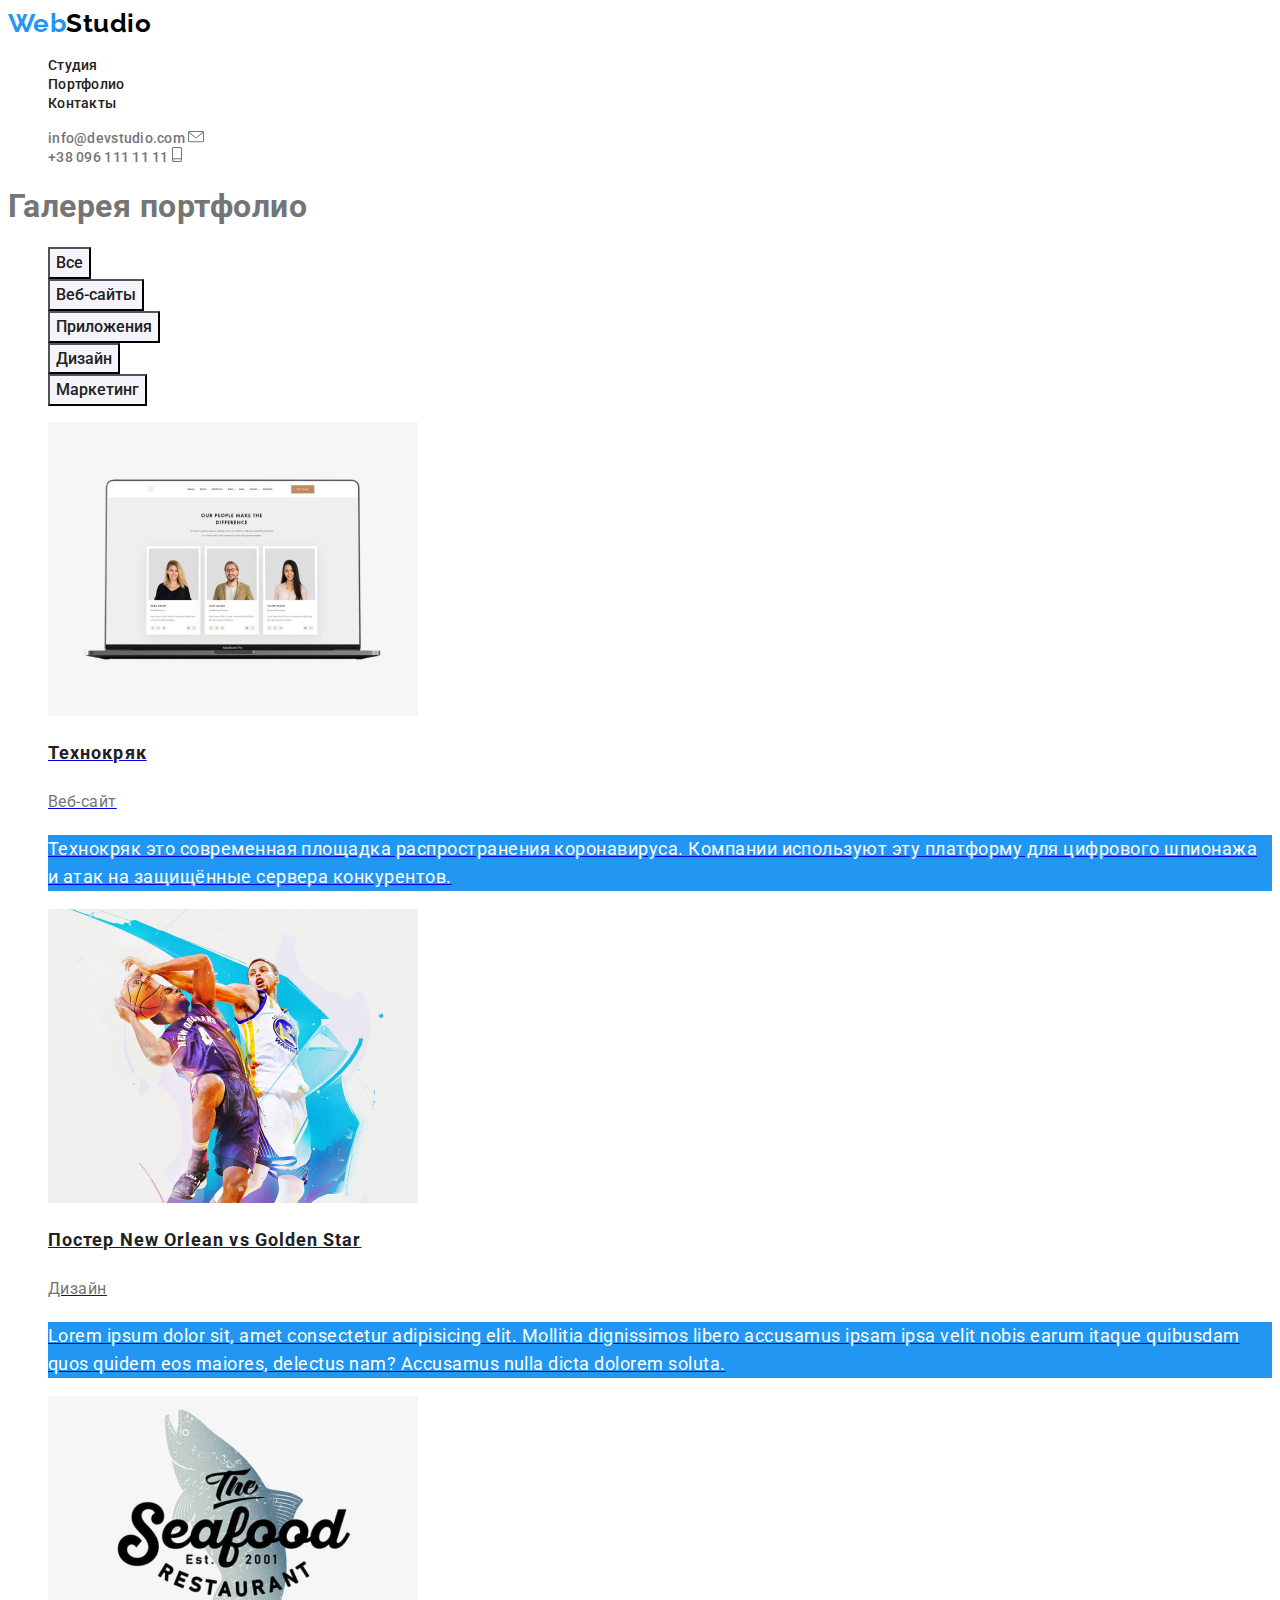
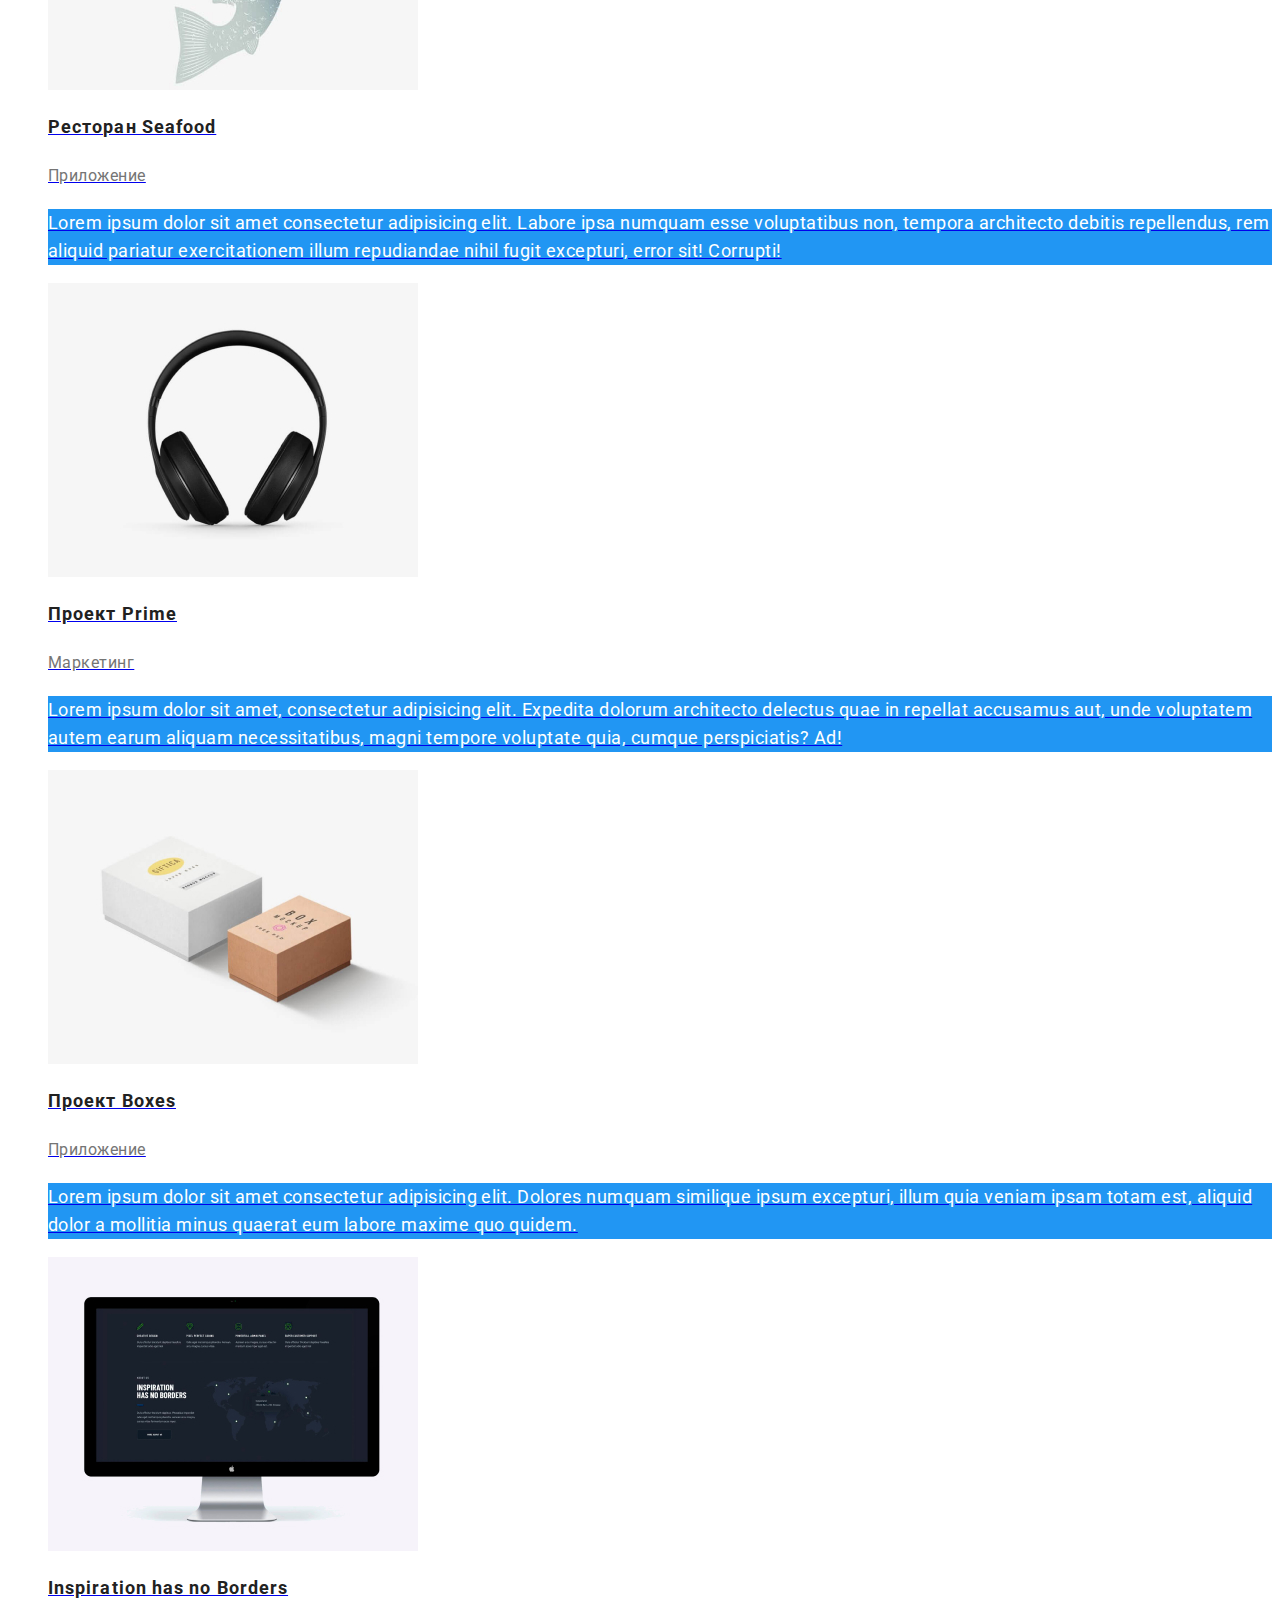
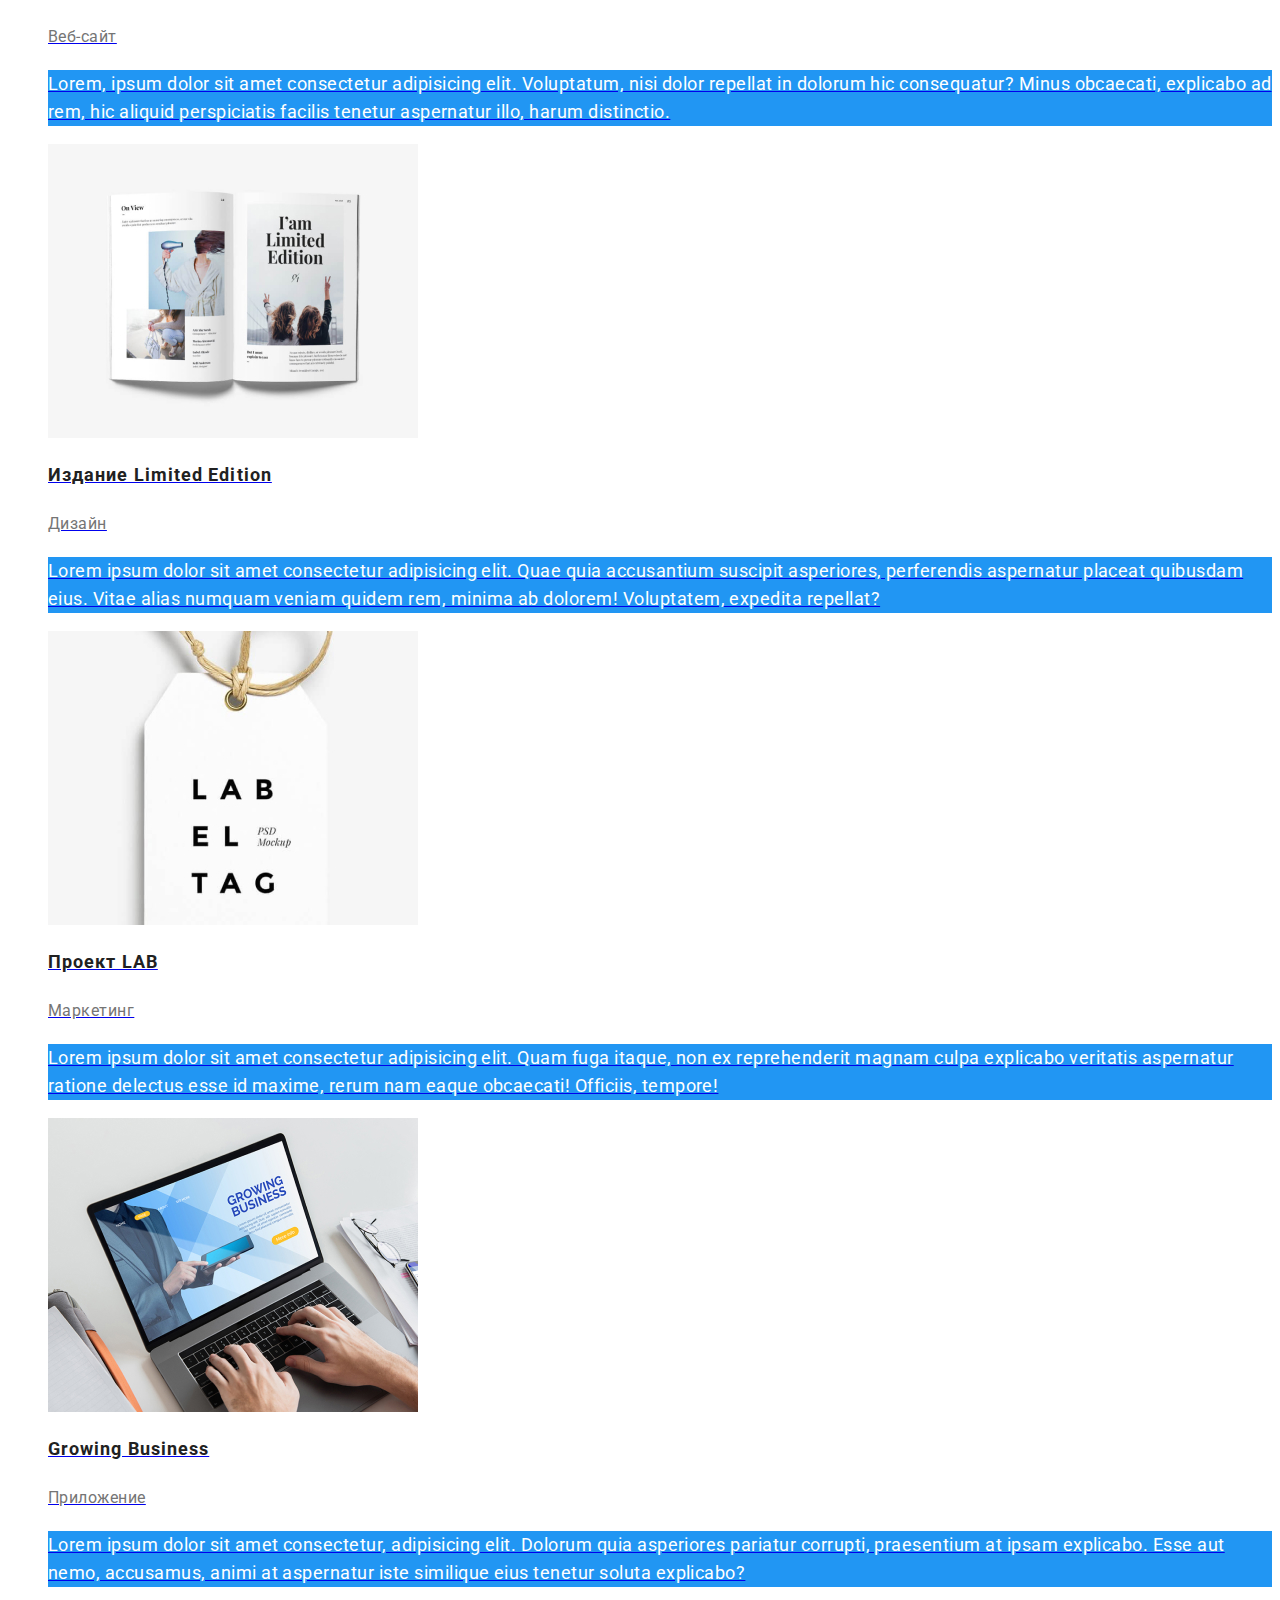
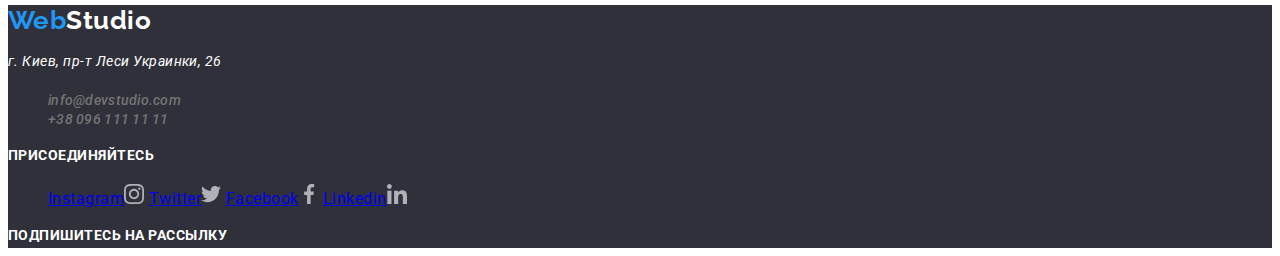
==== commit 86af5329: "фобавлен ховер" ====
--- a/portfolio.html
+++ b/portfolio.html
@@ -19,7 +19,7 @@
       <nav>
         <a href="./index.html" class="logo"> <span>Web</span>Studio </a>
         <ul class="site-nav">
-          <li><a href="#" class="link">Студия</a></li>
+          <li><a href="./index.html" class="link">Студия</a></li>
           <li><a href="#" class="link">Портфолио</a></li>
           <li><a href="#" class="link">Контакты</a></li>
         </ul>
@@ -250,9 +250,15 @@
         <a href="./index.html" class="footer-logo"> <span>Web</span>Studio </a>
         <address>
           <p class="footer-contact">г. Киев, пр-т Леси Украинки, 26</p>
-          <ul class="footer-contact-list">
-            <li>info@devstudio.com</li>
-            <li>+38 096 111 11 11</li>
+          <ul class="contact-nav">
+            <li>
+              <a class="link" href="mailto:info@devstudio.com"
+                >info@devstudio.com
+              </a>
+            </li>
+            <li>
+              <a class="link" href="tel:+380961111111">+38 096 111 11 11 </a>
+            </li>
           </ul>
         </address>
       </div>
--- a/CSS/portfolio.css
+++ b/CSS/portfolio.css
@@ -88,6 +88,11 @@
   line-height: 1.62;
   text-align: center;
 }
+.button-nav:hover,
+.button-nav:focus{
+   color: var(--primery-background-color);
+   background-color: var(--accent-color);
+}
 /* Галерея портфолио */
 .title {
   color: var(--title-text-color);
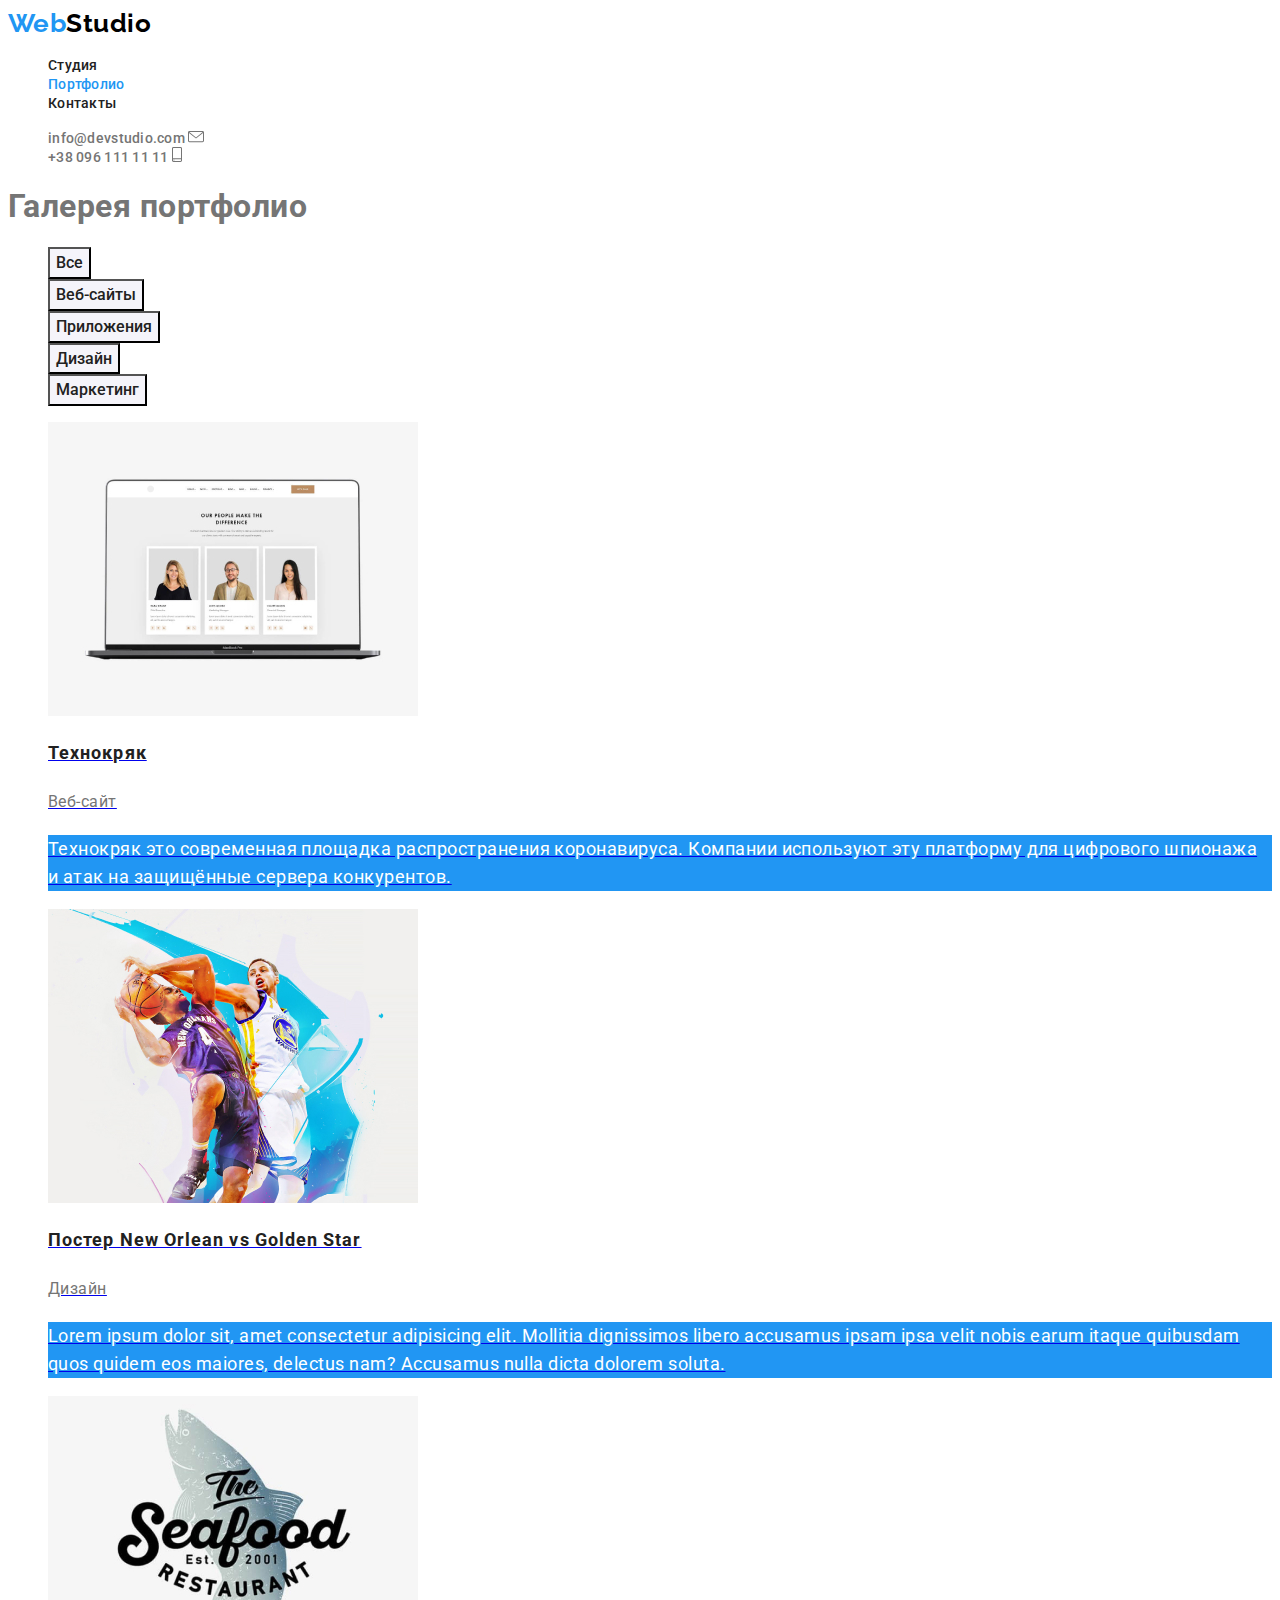
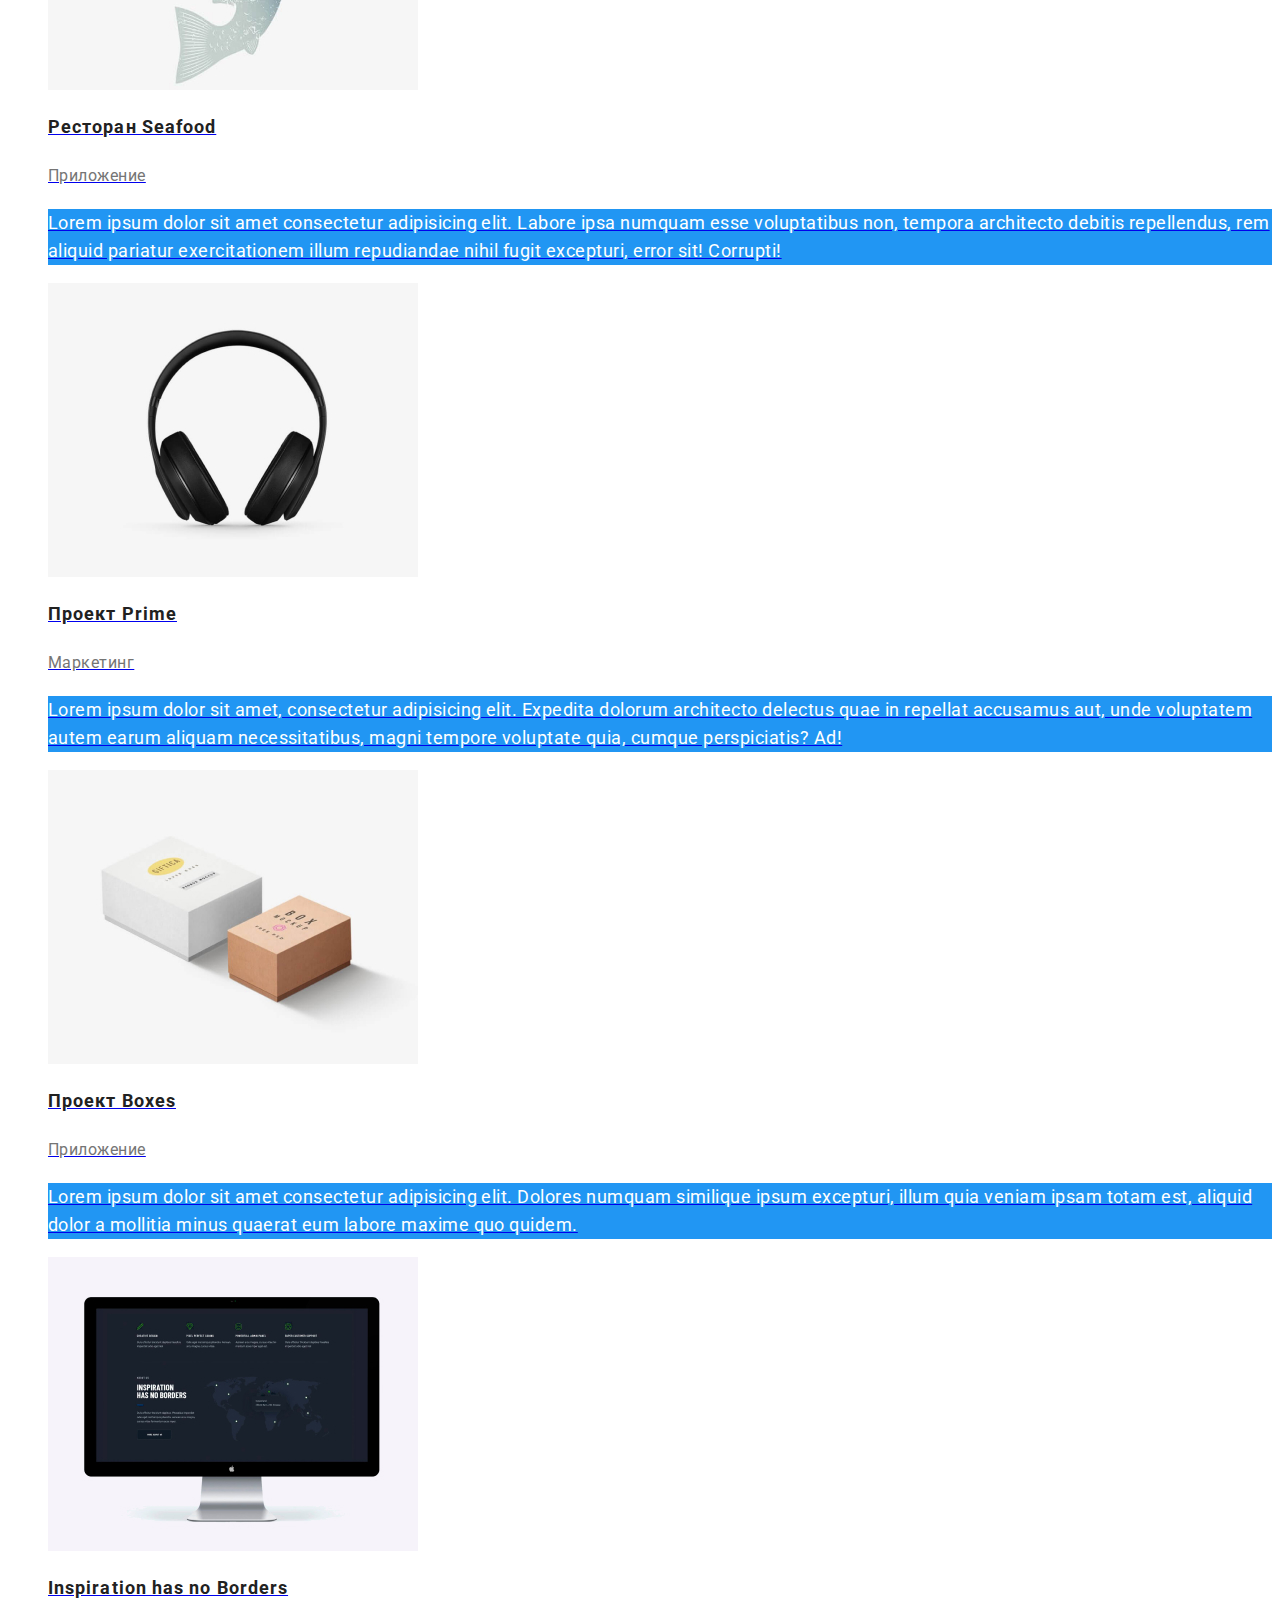
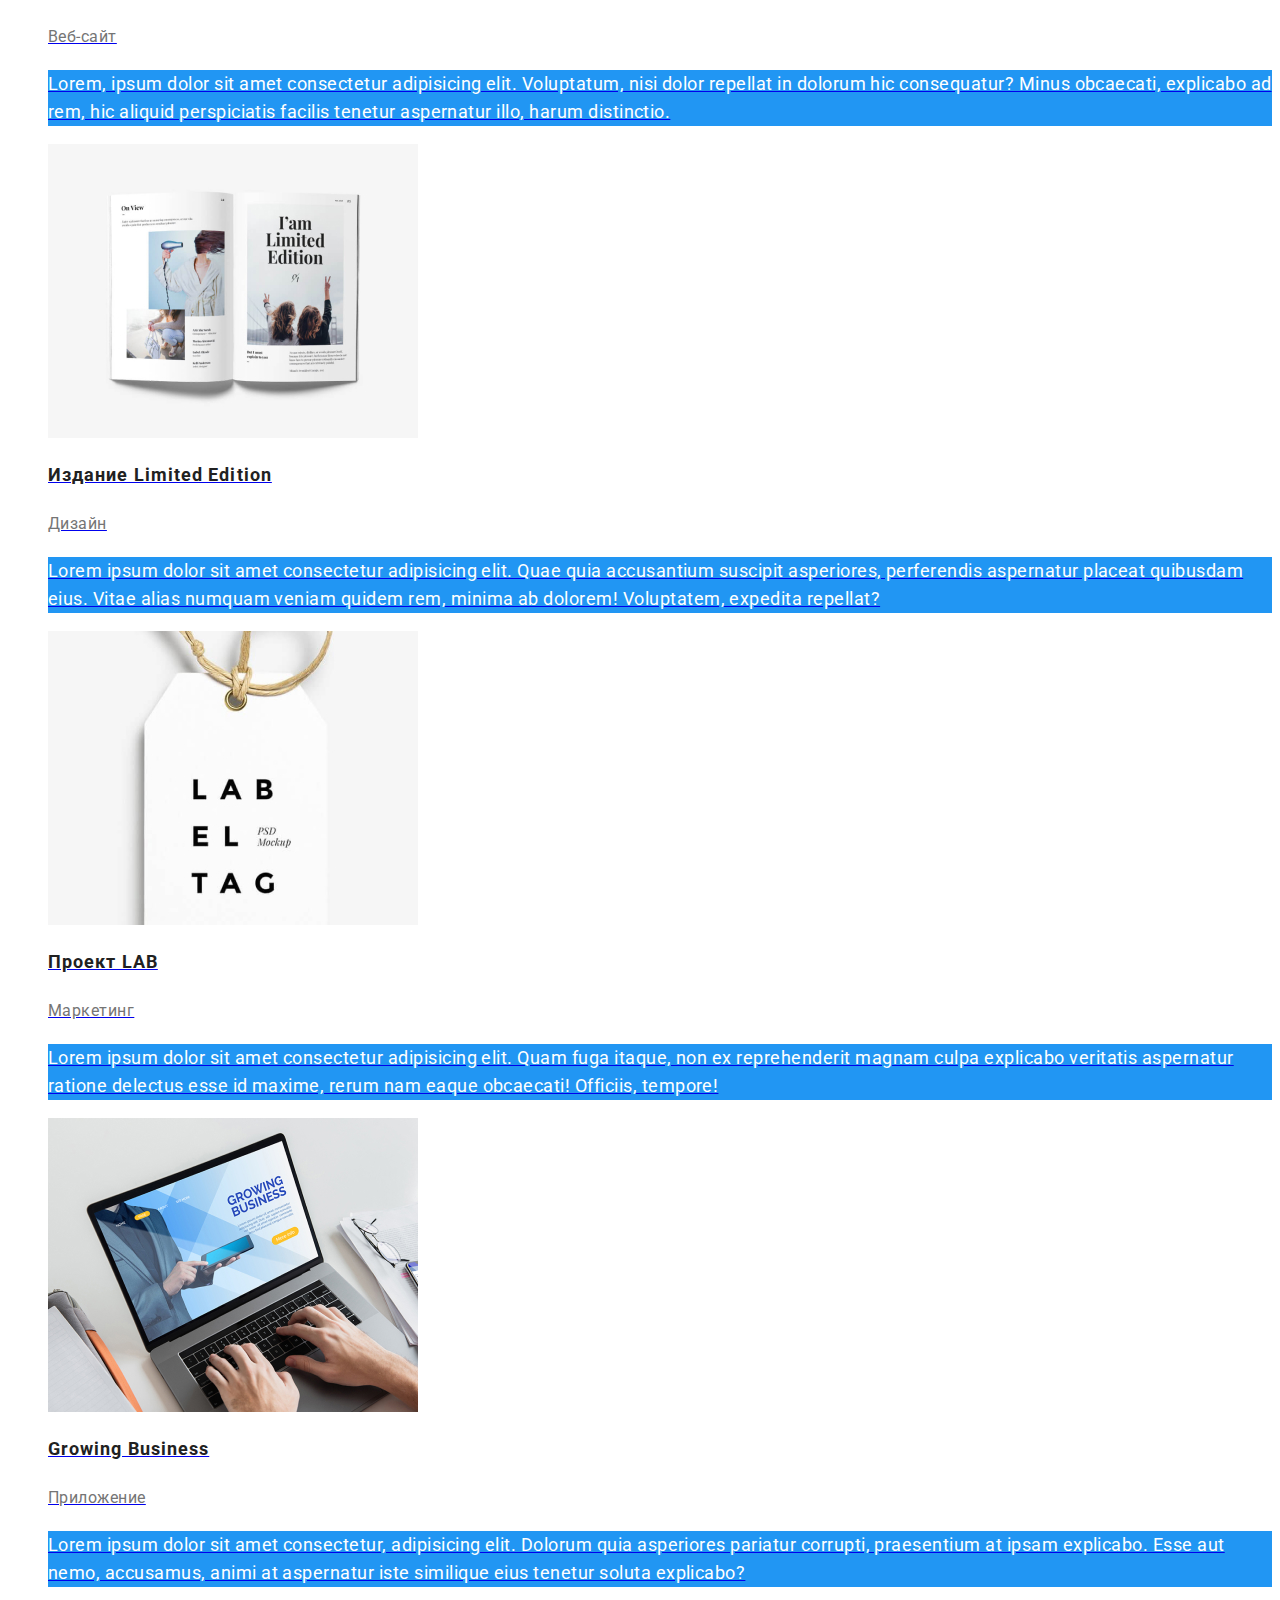
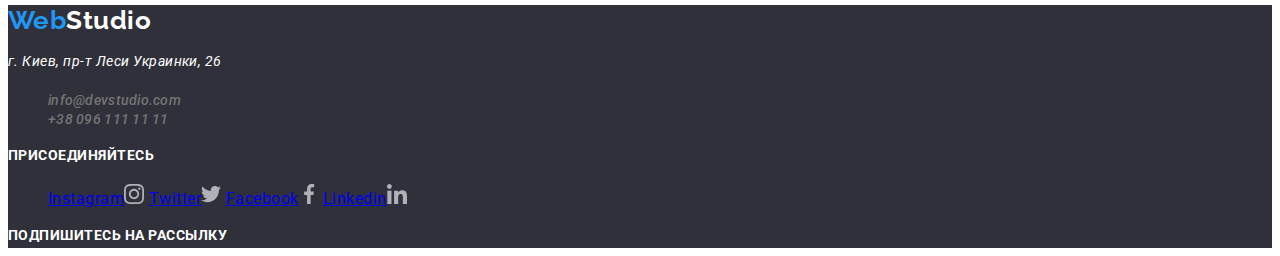
==== commit 739aea6a: "current" ====
--- a/portfolio.html
+++ b/portfolio.html
@@ -20,7 +20,7 @@
         <a href="./index.html" class="logo"> <span>Web</span>Studio </a>
         <ul class="site-nav">
           <li><a href="./index.html" class="link">Студия</a></li>
-          <li><a href="#" class="link">Портфолио</a></li>
+          <li><a href="#" class="link current">Портфолио</a></li>
           <li><a href="#" class="link">Контакты</a></li>
         </ul>
       </nav>
--- a/CSS/portfolio.css
+++ b/CSS/portfolio.css
@@ -77,6 +77,9 @@
 .contact-nav .link:focus {
   color: var(--accent-color);
 }
+.site-nav .link.current {
+  color: var(--accent-color);
+}
 /* Оформление кнопок */
 
 .button-nav {
